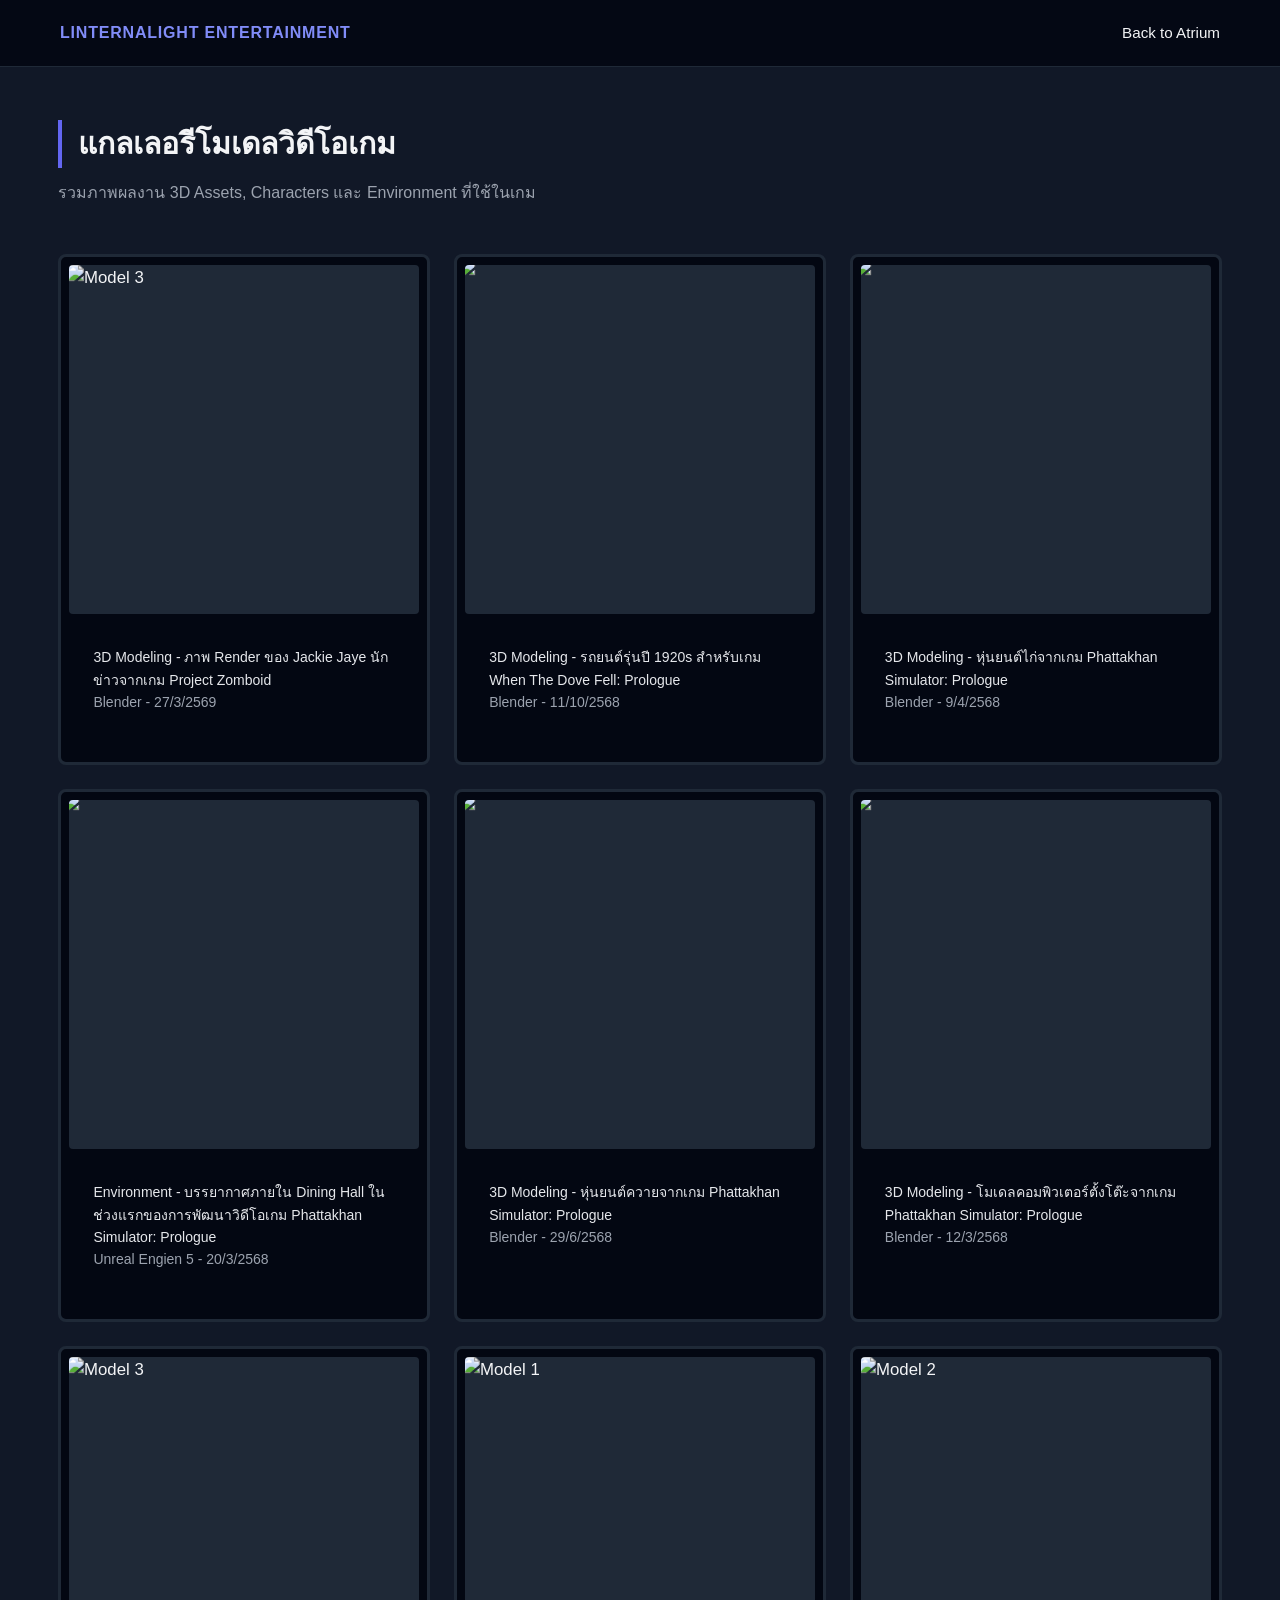
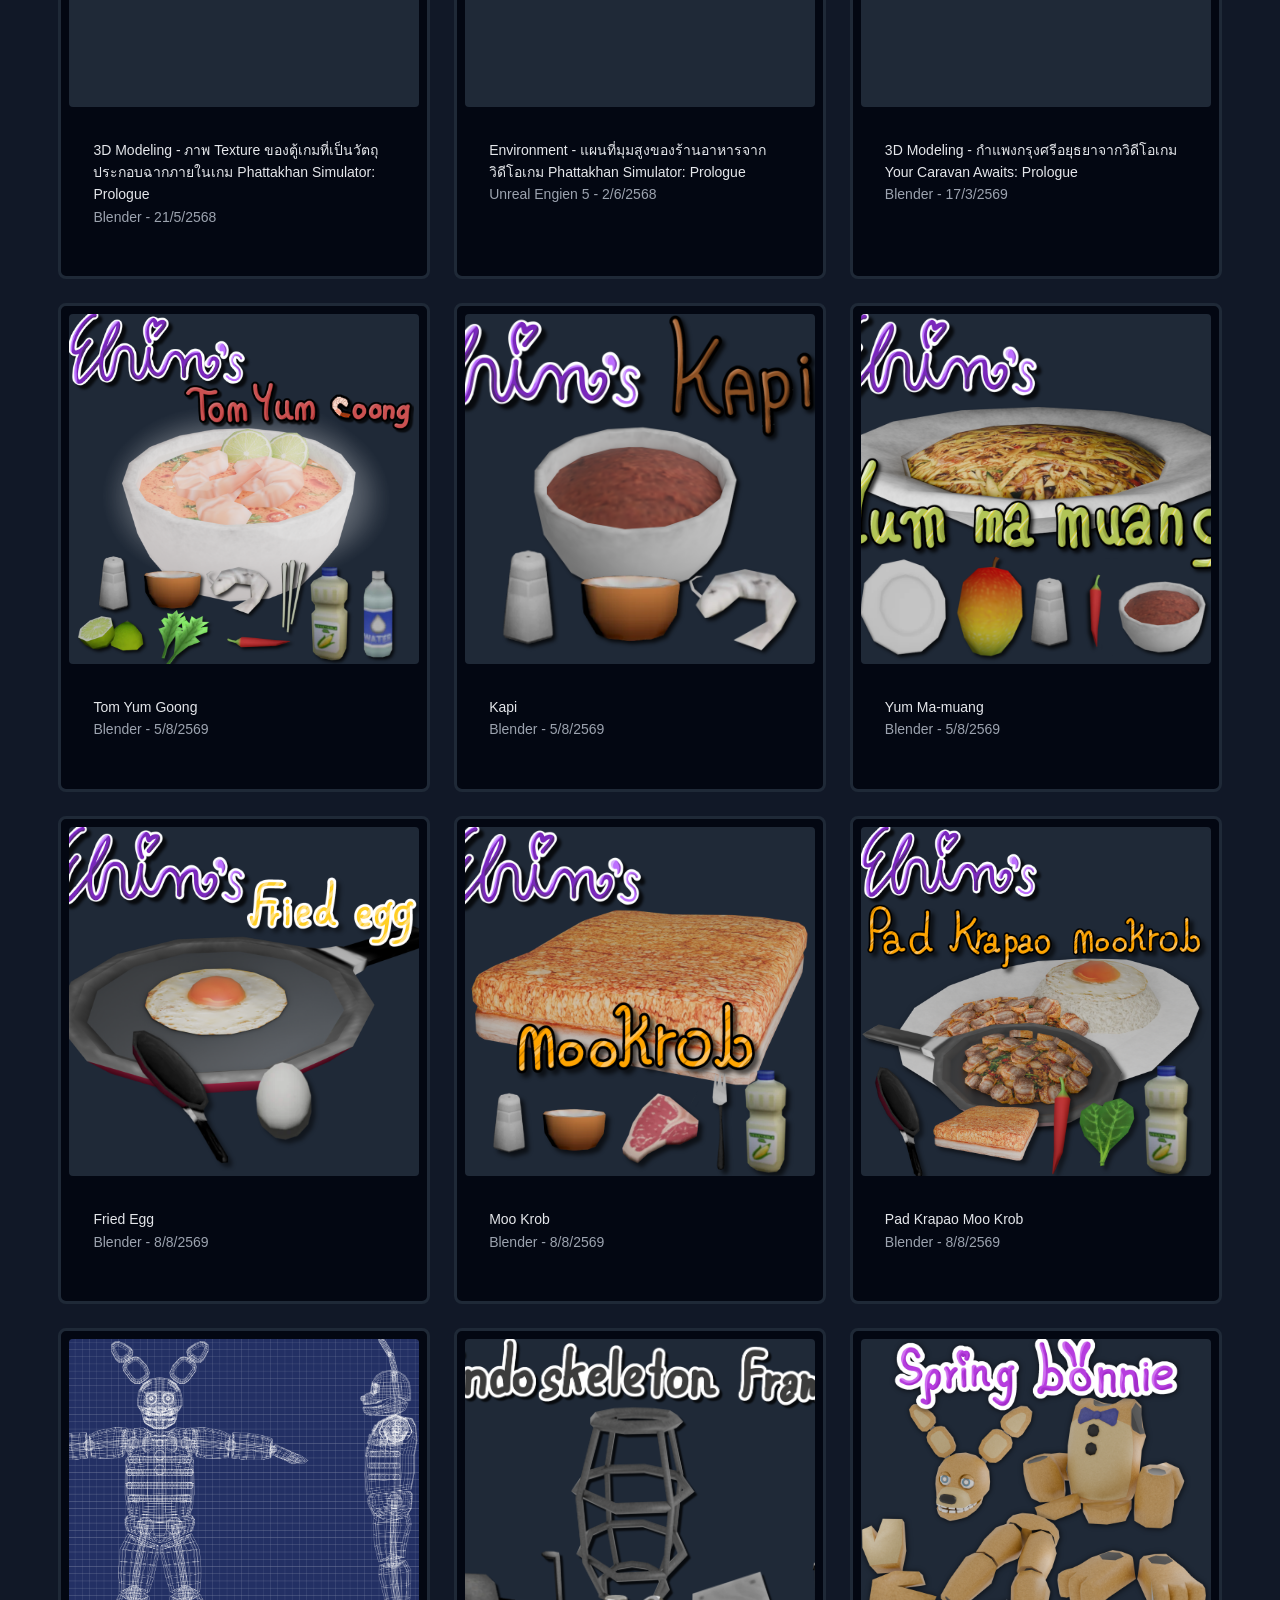
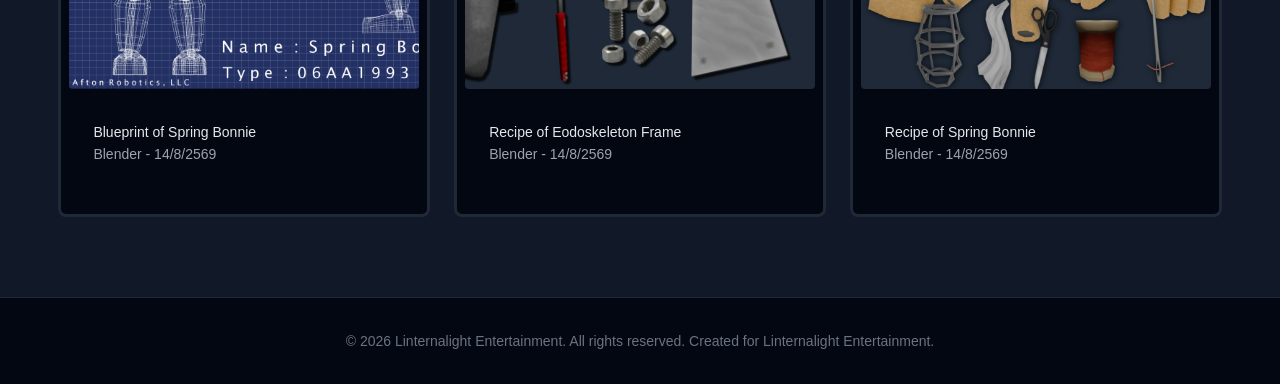
==== ArtGallery.html @ b8db121d "Update Blueprint image and fix details" ====
<!DOCTYPE html>
<html lang="th">
<head>
    <meta charset="UTF-8">
    <meta name="viewport" content="width=device-width, initial-scale=1.0">
    <title>Linternalight's Art Gallery</title>
    <link rel="stylesheet" href="./Style/Main.css">
    <link rel="icon" type="image/png" href="./GFX/L.png">
</head>
<body>
    
    <nav class="navbar">
        <div class="nav-container">
            <a href="./index.html" class="nav-logo">LINTERNALIGHT ENTERTAINMENT</a>
            <div class="nav-links">
                <a href="./index.html">Back to Atrium</a>
            </div>
        </div>
    </nav>

    <section id="gallery" class="MainA-section" style="margin-top: 40px;">
        <h2 class="section-title">แกลเลอรีโมเดลวิดีโอเกม</h2>
        <p class="section-subtitle">รวมภาพผลงาน 3D Assets, Characters และ Environment ที่ใช้ในเกม</p>
        
        <div class="gallery-grid">
            <div class="CardB-card">
                <div class="gallery-img-box">
                    <img src="GFX/ArtGallery_JackieJaye1.webp" alt="Model 3">
                </div>
                <div class="Card-info-text">
                    <h4>3D Modeling - ภาพ Render ของ Jackie Jaye นักข่าวจากเกม Project Zomboid</h4>
                    <p>Blender - 27/3/2569</p>
                </div>
            </div>

            <div class="CardB-card">
                <div class="gallery-img-box">
                    <img src="GFX/Review_Car1.webp">
                </div>
                <div class="Card-info-text">
                    <h4>3D Modeling - รถยนต์รุ่นปี 1920s สำหรับเกม When The Dove Fell: Prologue</h4>
                    <p>Blender - 11/10/2568</p>
                </div>
            </div>

            <div class="CardB-card">
                <div class="gallery-img-box">
                    <img src="GFX/Review_Chica1.webp">
                </div>
                <div class="Card-info-text">
                    <h4>3D Modeling - หุ่นยนต์ไก่จากเกม Phattakhan Simulator: Prologue</h4>
                    <p>Blender - 9/4/2568</p>
                </div>
            </div>

            <div class="CardB-card">
                <div class="gallery-img-box">
                    <img src="GFX/Review_PhattakhanSimulator1.webp">
                </div>
                <div class="Card-info-text">
                    <h4>Environment - บรรยากาศภายใน Dining Hall ในช่วงแรกของการพัฒนาวิดีโอเกม Phattakhan Simulator: Prologue</h4>
                    <p>Unreal Engien 5 - 20/3/2568</p>
                </div>
            </div>

            <div class="CardB-card">
                <div class="gallery-img-box">
                    <img src="GFX/ArtGallery_Buffalo1.webp">
                </div>
                <div class="Card-info-text">
                    <h4>3D Modeling - หุ่นยนต์ควายจากเกม Phattakhan Simulator: Prologue</h4>
                    <p>Blender - 29/6/2568</p>
                </div>
            </div>

            <div class="CardB-card">
                <div class="gallery-img-box">
                    <img src="GFX/ArtGallery_Computer1.webp">
                </div>
                <div class="Card-info-text">
                    <h4>3D Modeling - โมเดลคอมพิวเตอร์ตั้งโต๊ะจากเกม Phattakhan Simulator: Prologue</h4>
                    <p>Blender - 12/3/2568</p>
                </div>
            </div>

            <div class="CardB-card">
                <div class="gallery-img-box">
                    <img src="GFX/ArtGallery_ArcadeGame1.webp" alt="Model 3">
                </div>
                <div class="Card-info-text">
                    <h4>3D Modeling - ภาพ Texture ของตู้เกมที่เป็นวัตถุประกอบฉากภายในเกม Phattakhan Simulator: Prologue</h4>
                    <p>Blender - 21/5/2568</p>
                </div>
            </div>

            <div class="CardB-card">
                <div class="gallery-img-box">
                    <img src="GFX/ArtGallery_Map1.webp" alt="Model 1">
                </div>
                <div class="Card-info-text">
                    <h4>Environment - แผนที่มุมสูงของร้านอาหารจากวิดีโอเกม Phattakhan Simulator: Prologue</h4>
                    <p>Unreal Engien 5 - 2/6/2568</p>
                </div>
            </div>

            <div class="CardB-card">
                <div class="gallery-img-box">
                    <img src="GFX/ArtGallery_Wall1.webp" alt="Model 2">
                </div>
                <div class="Card-info-text">
                    <h4>3D Modeling - กำแพงกรุงศรีอยุธยาจากวิดีโอเกม Your Caravan Awaits: Prologue</h4>
                    <p>Blender - 17/3/2569</p>
                </div>
            </div>

            <div class="CardB-card">
                <div class="gallery-img-box">
                    <img src="GFX/Tom Yum Goong.png" alt="Model 3">
                </div>
                <div class="Card-info-text">
                    <h4>Tom Yum Goong</h4>
                    <p>Blender - 5/8/2569</p>
                </div>
            </div>

            <div class="CardB-card">
                <div class="gallery-img-box">
                    <img src="GFX/Kapi.png" alt="Model 3">
                </div>
                <div class="Card-info-text">
                    <h4>Kapi</h4>
                    <p>Blender - 5/8/2569</p>
                </div>
            </div>

            <div class="CardB-card">
                <div class="gallery-img-box">
                    <img src="GFX/YumMaMuang.png" alt="Model 3">
                </div>
                <div class="Card-info-text">
                    <h4>Yum Ma-muang</h4>
                    <p>Blender - 5/8/2569</p>
                </div>
            </div>

            <div class="CardB-card">
                <div class="gallery-img-box">
                    <img src="GFX/FriedEgg.png" alt="Model 3">
                </div>
                <div class="Card-info-text">
                    <h4>Fried Egg</h4>
                    <p>Blender - 8/8/2569</p>
                </div>
            </div>

            <div class="CardB-card">
                <div class="gallery-img-box">
                    <img src="GFX/MooKrob.png" alt="Model 3">
                </div>
                <div class="Card-info-text">
                    <h4>Moo Krob</h4>
                    <p>Blender - 8/8/2569</p>
                </div>
            </div>

            <div class="CardB-card">
                <div class="gallery-img-box">
                    <img src="GFX/PadKrapaoMooKrob.png" alt="Model 3">
                </div>
                <div class="Card-info-text">
                    <h4>Pad Krapao Moo Krob</h4>
                    <p>Blender - 8/8/2569</p>
                </div>
            </div>

            <div class="CardB-card">
                <div class="gallery-img-box">
                    <img src="GFX/Blueprint_1.png" alt="Model 3">
                </div>
                <div class="Card-info-text">
                    <h4>Blueprint of Spring Bonnie</h4>
                    <p>Blender - 14/8/2569</p>
                </div>
            </div>

            <div class="CardB-card">
                <div class="gallery-img-box">
                    <img src="GFX/Recipe_Eodoskeleton_Frame.png" alt="Model 3">
                </div>
                <div class="Card-info-text">
                    <h4>Recipe of Eodoskeleton Frame</h4>
                    <p>Blender - 14/8/2569</p>
                </div>
            </div>

            <div class="CardB-card">
                <div class="gallery-img-box">
                    <img src="GFX/Recipe_Spring_Bonnie_A.png" alt="Model 3">
                </div>
                <div class="Card-info-text">
                    <h4>Recipe of Spring Bonnie</h4>
                    <p>Blender - 14/8/2569</p>
                </div>
            </div>

        </div>
    </section>

    <footer class="footer">
        <p>&copy; 2026 Linternalight Entertainment. All rights reserved. Created for Linternalight Entertainment.</p>
    </footer>

</body>
</html>
---- Style/Main.css ----
@import "./Base.css";

@import "./AboutSection.css";
@import "./Footer.css";
@import "./Grid.css";
@import "./NavBar.css";
@import "./SlideBar.css";

@import "./Section/General.css";
@import "./Section/1_Game.css";
@import "./Section/2_Gallery.css";
@import "./Section/3_DevLog.css";
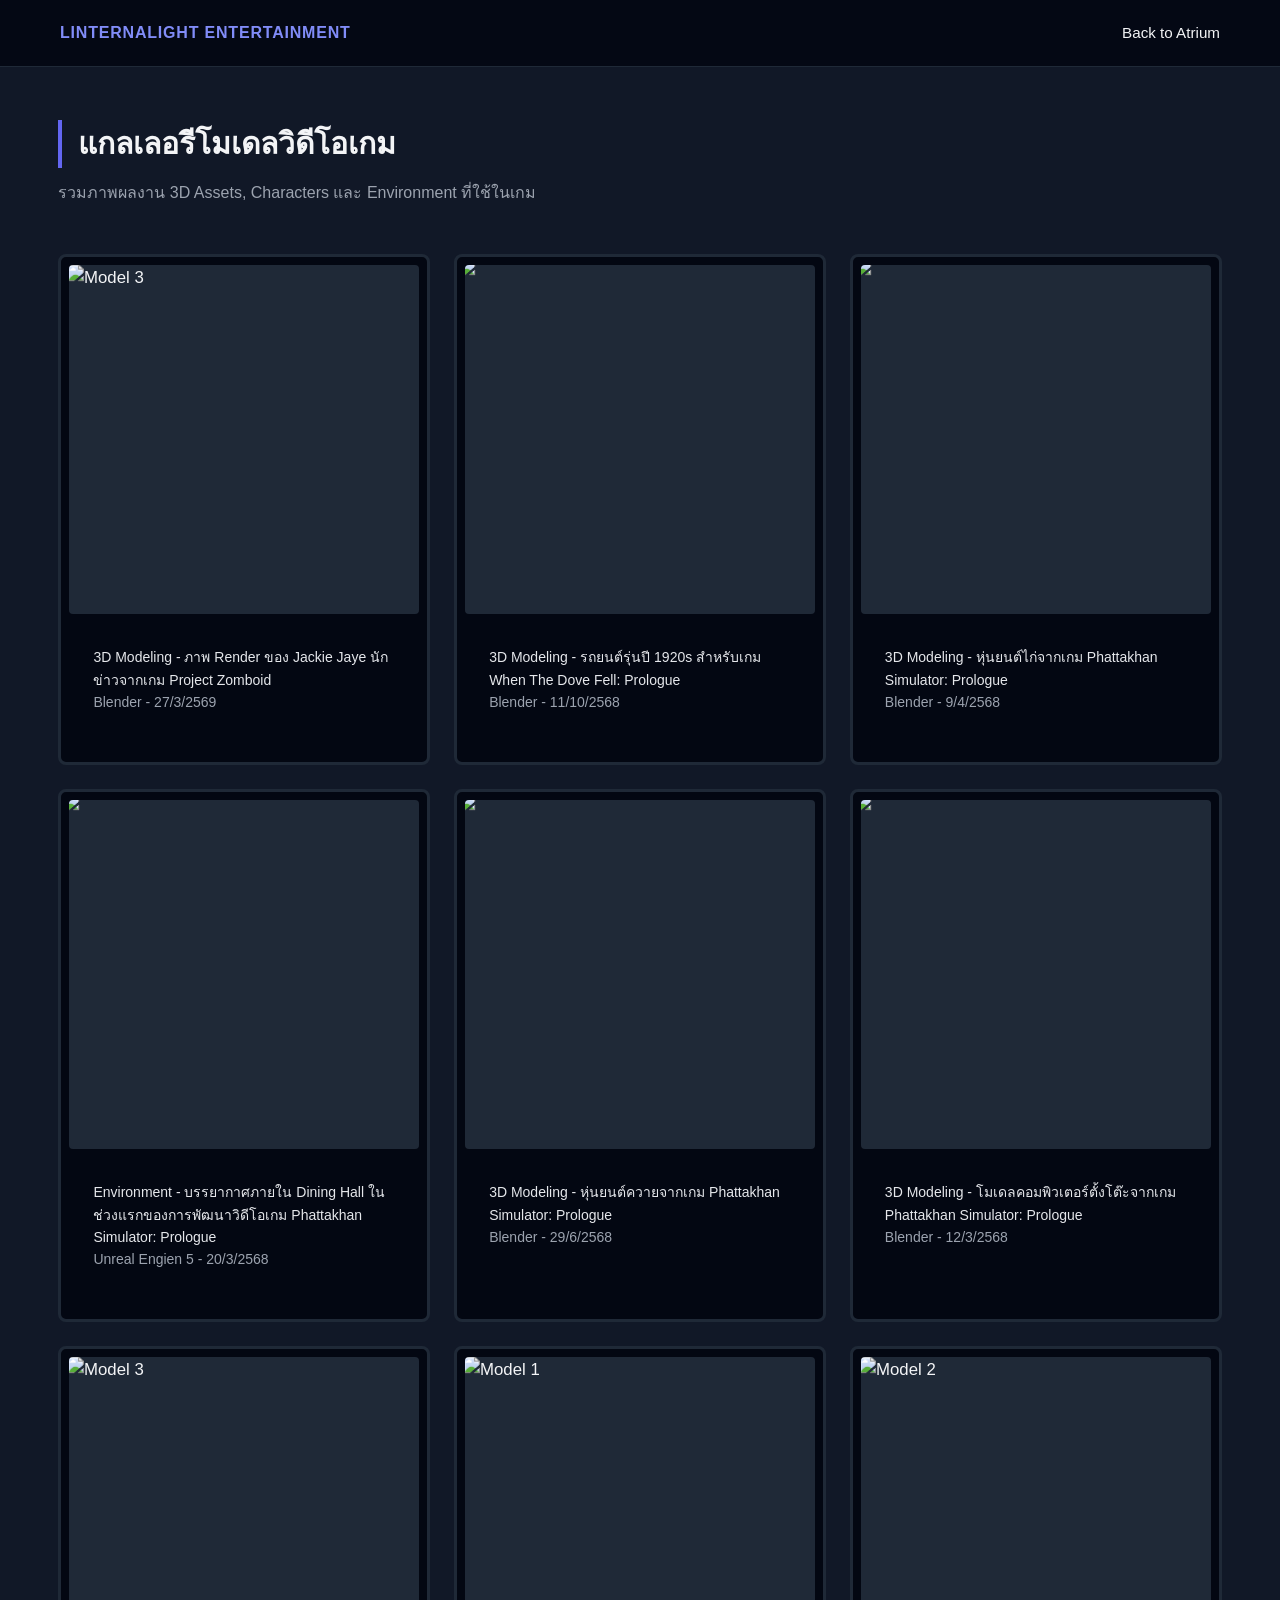
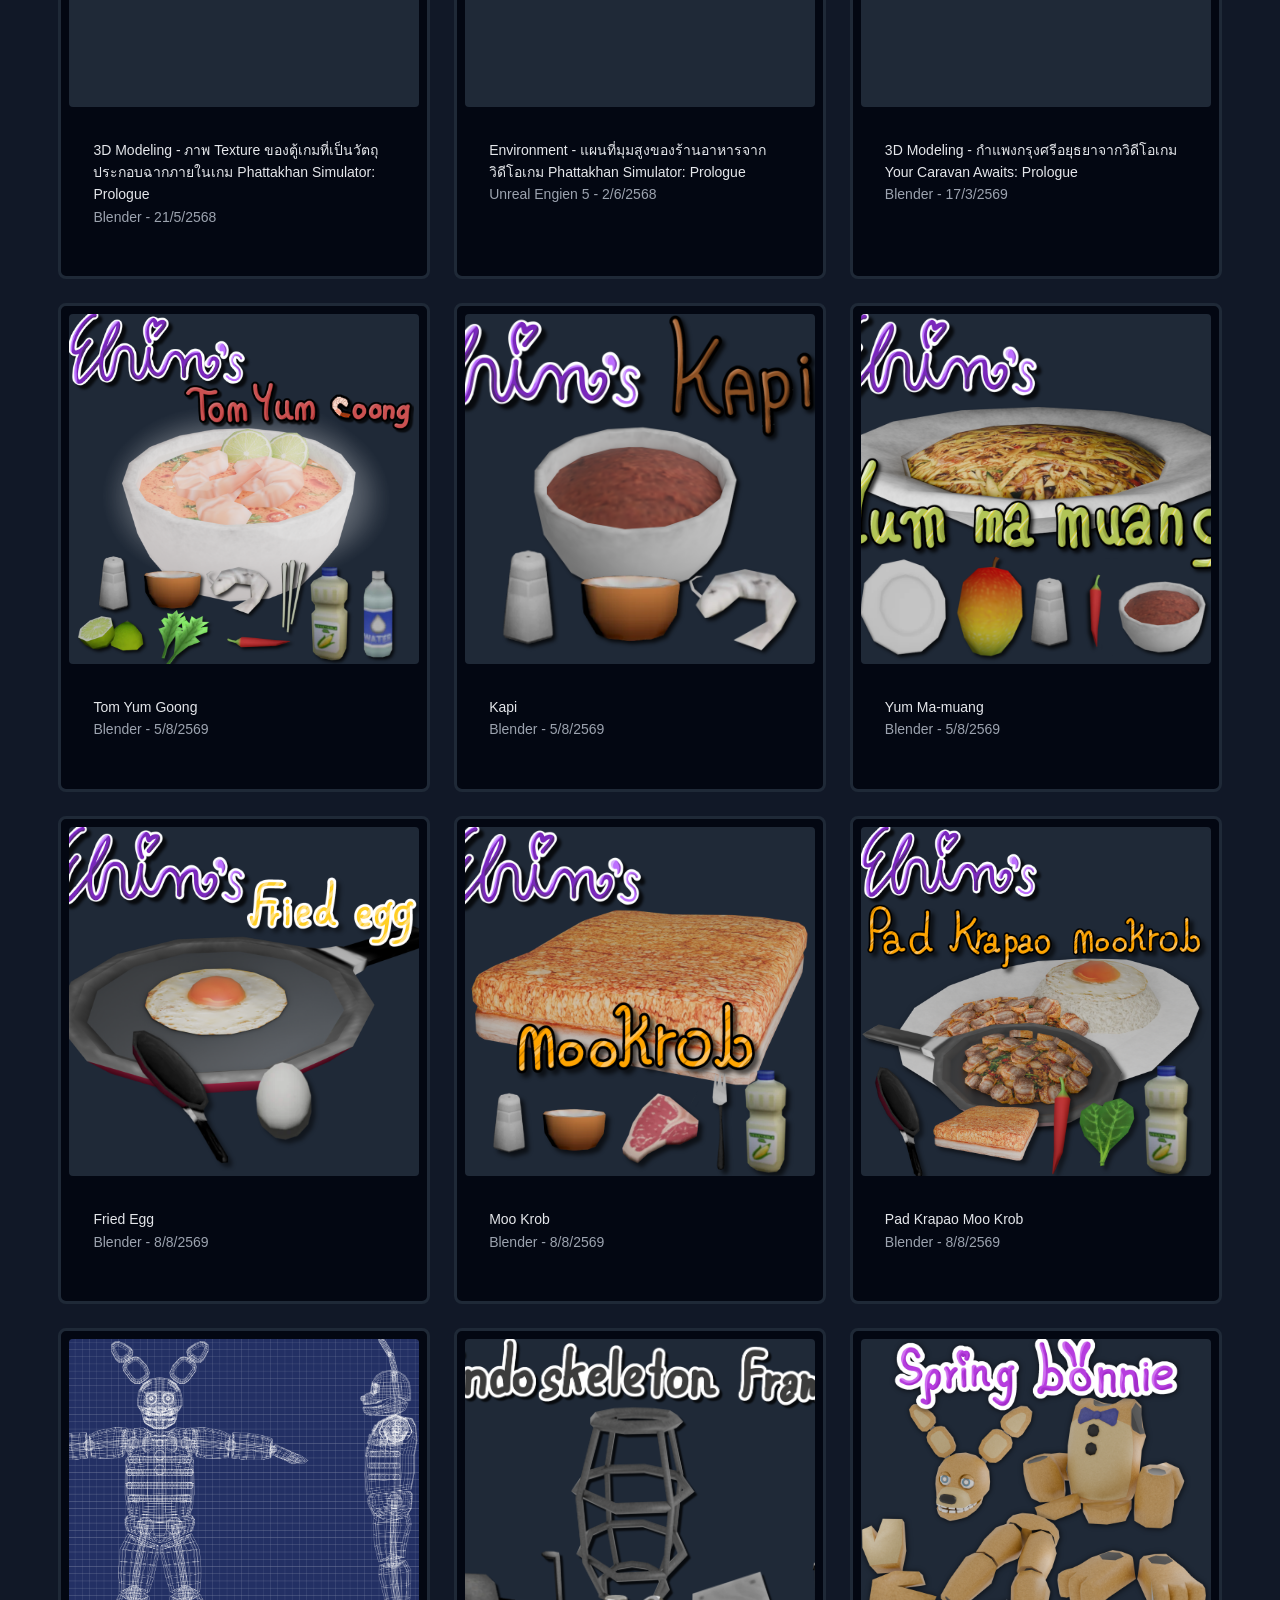
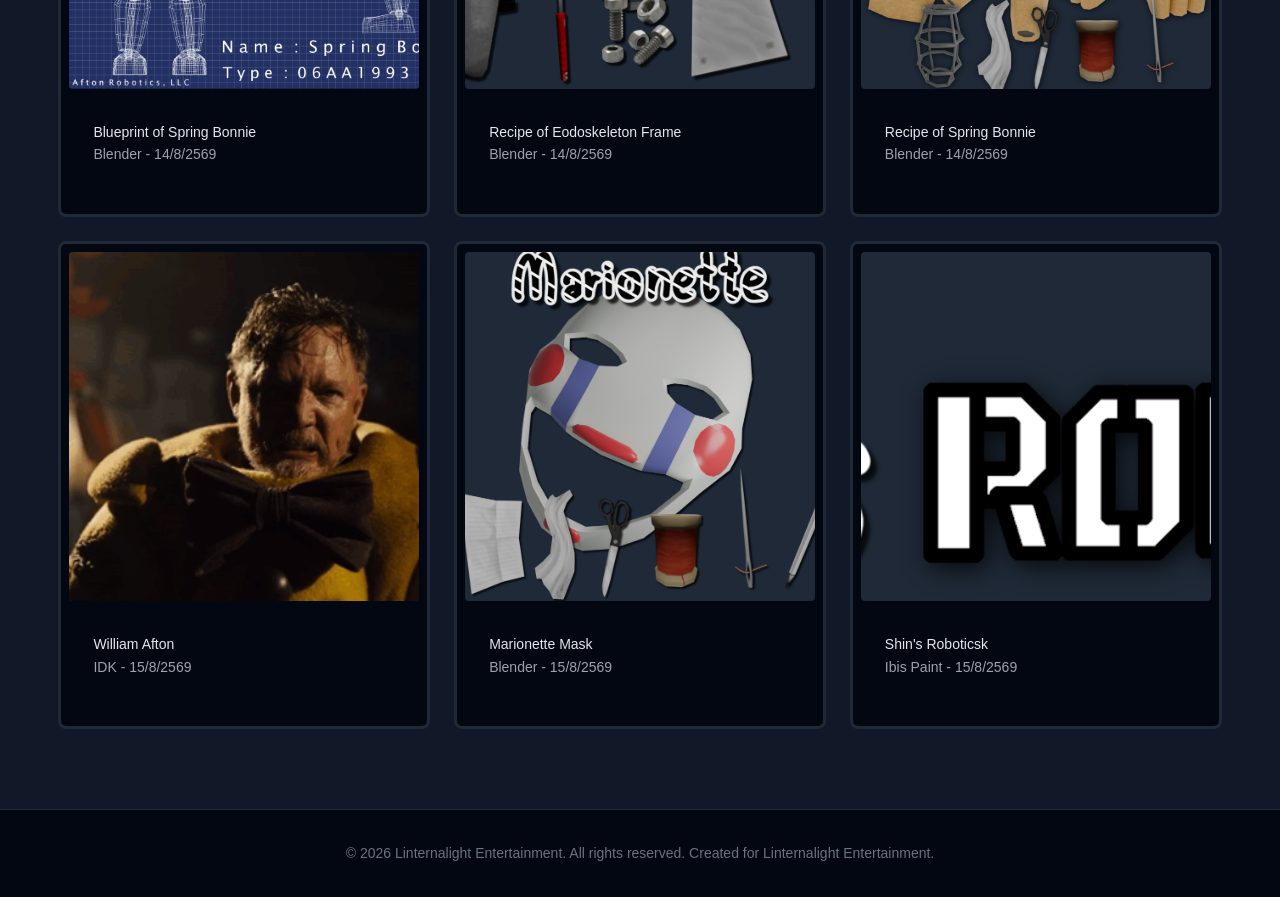
==== commit cc049b03: "Update" ====
--- a/ArtGallery.html
+++ b/ArtGallery.html
@@ -203,6 +203,36 @@
                 </div>
             </div>
 
+            <div class="CardB-card">
+                <div class="gallery-img-box">
+                    <img src="GFX/William_Afton.gif" alt="Model 3">
+                </div>
+                <div class="Card-info-text">
+                    <h4>William Afton</h4>
+                    <p>IDK - 15/8/2569</p>
+                </div>
+            </div>
+
+            <div class="CardB-card">
+                <div class="gallery-img-box">
+                    <img src="GFX/Recipe_MarionetteMask.png" alt="Model 3">
+                </div>
+                <div class="Card-info-text">
+                    <h4>Marionette Mask</h4>
+                    <p>Blender - 15/8/2569</p>
+                </div>
+            </div>
+
+            <div class="CardB-card">
+                <div class="gallery-img-box">
+                    <img src="GFX/Name_Bar.png" alt="Model 3">
+                </div>
+                <div class="Card-info-text">
+                    <h4>Shin's Roboticsk</h4>
+                    <p>Ibis Paint - 15/8/2569</p>
+                </div>
+            </div>
+
         </div>
     </section>
 
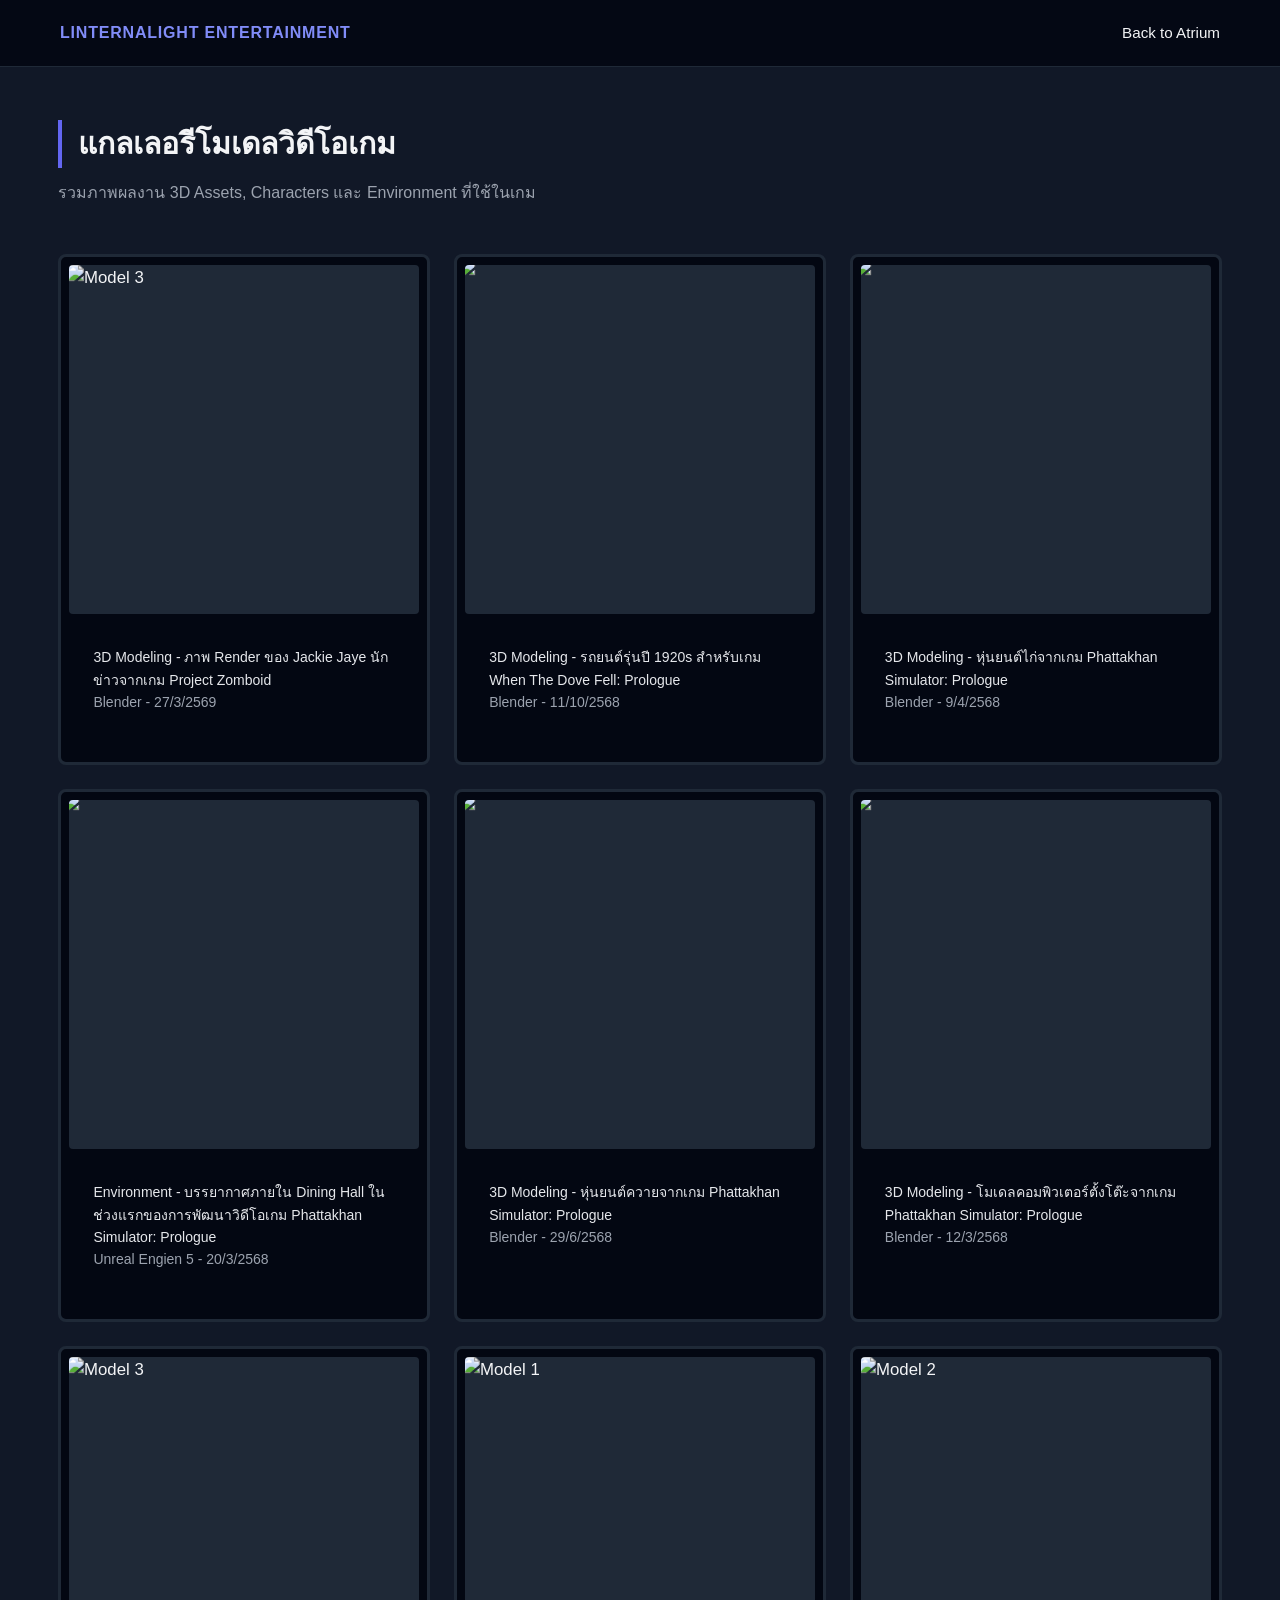
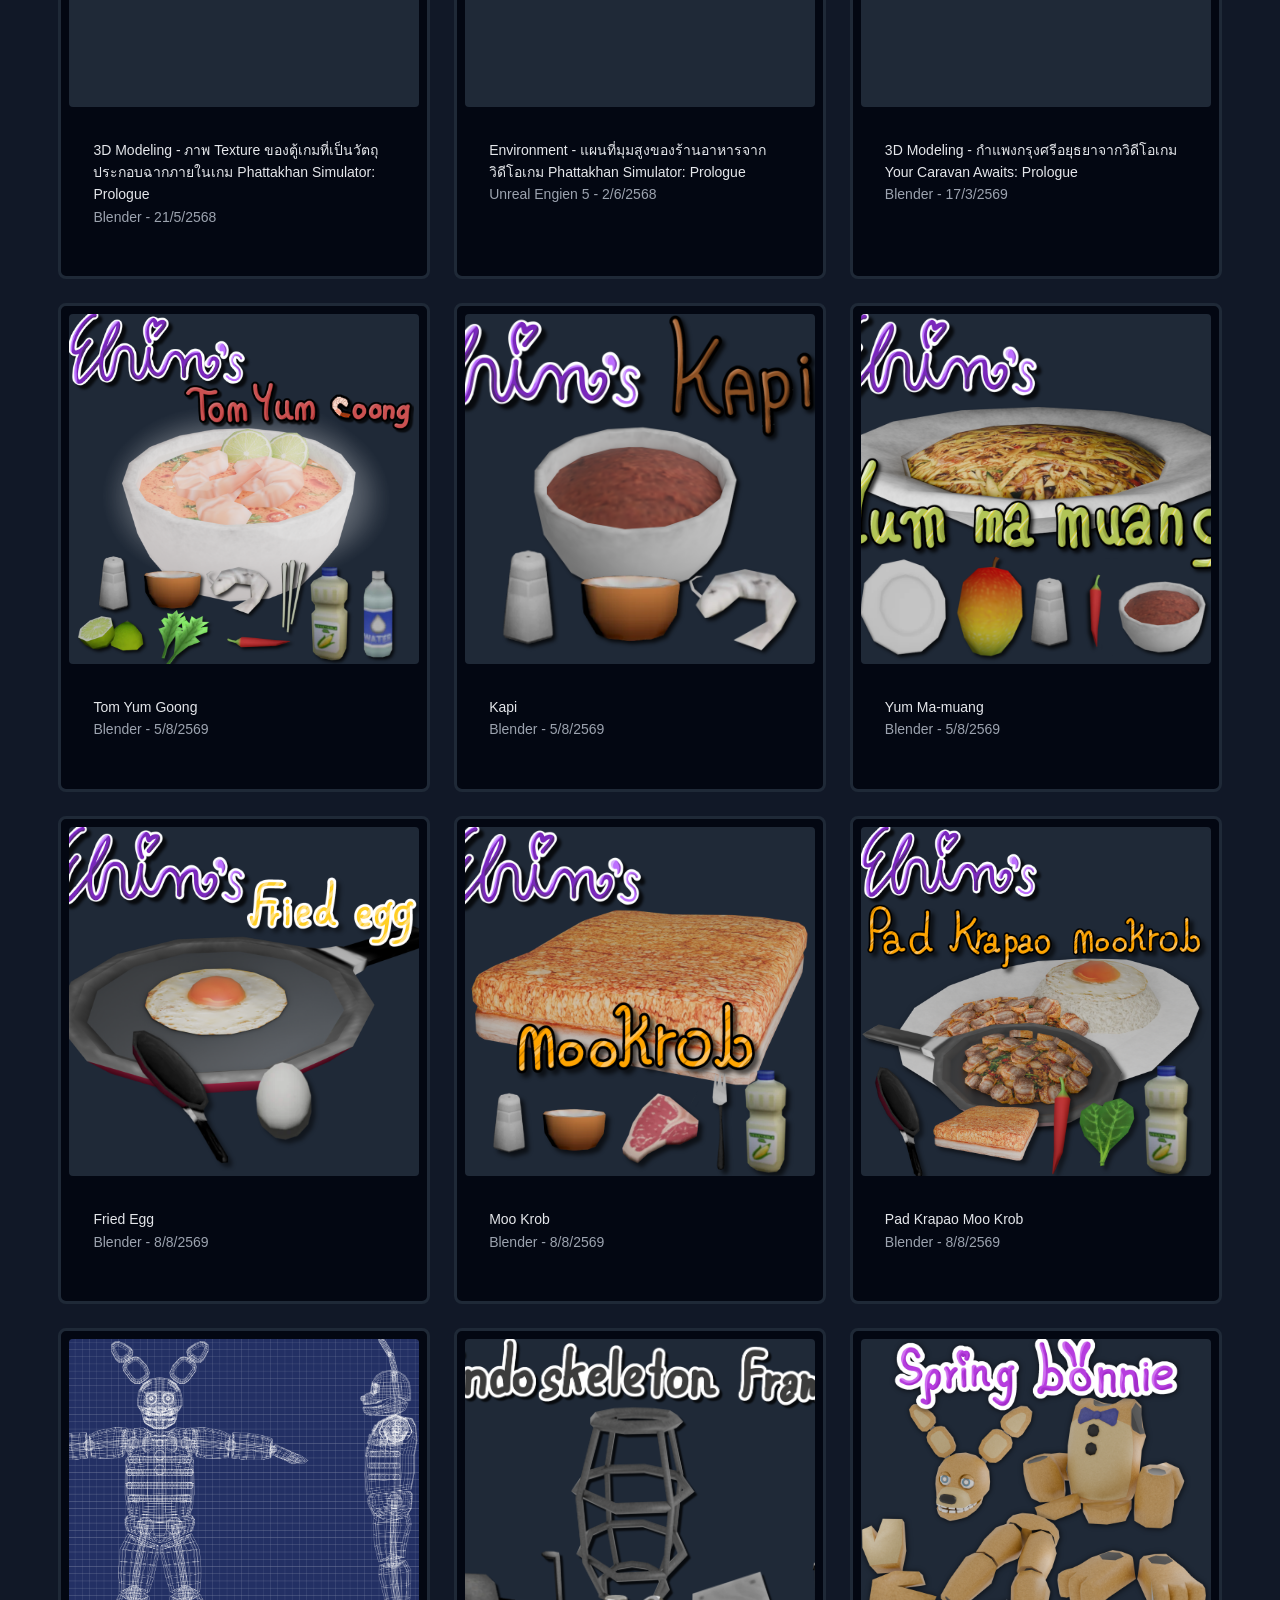
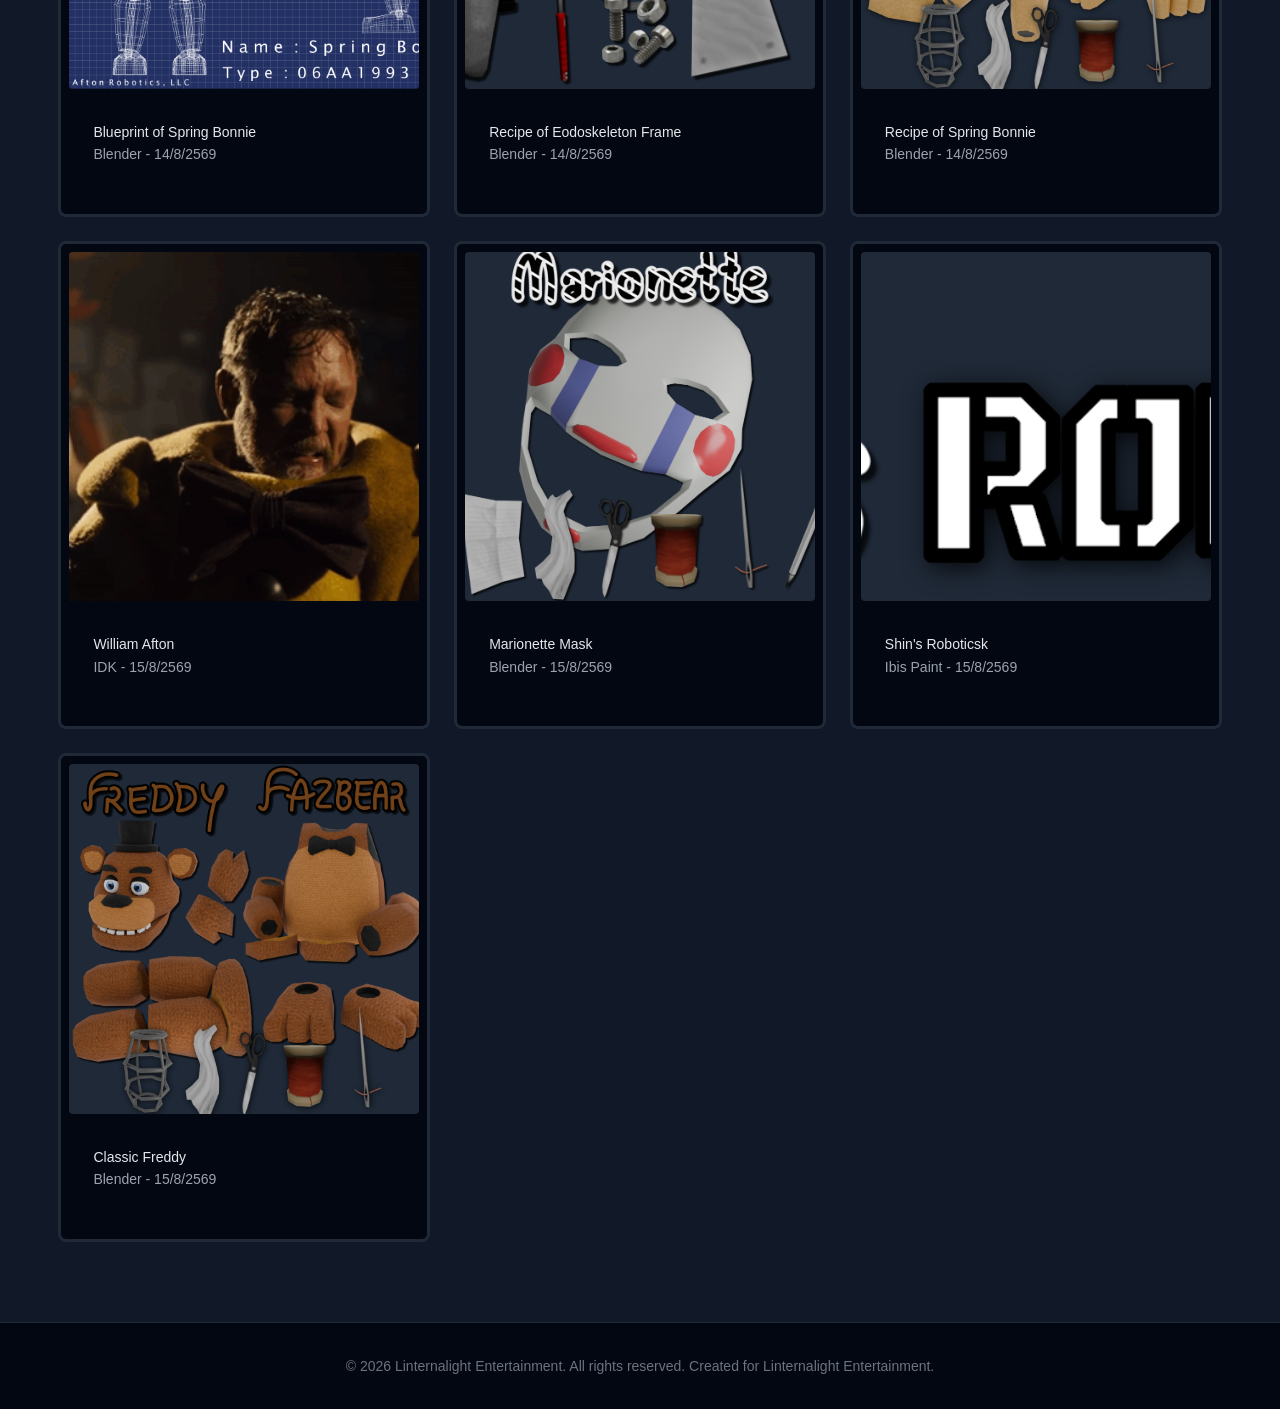
==== commit e0ca84aa: "Update" ====
--- a/ArtGallery.html
+++ b/ArtGallery.html
@@ -233,6 +233,16 @@
                 </div>
             </div>
 
+            <div class="CardB-card">
+                <div class="gallery-img-box">
+                    <img src="GFX/Recipe_Classic_Freddy.png" alt="Model 3">
+                </div>
+                <div class="Card-info-text">
+                    <h4>Classic Freddy</h4>
+                    <p>Blender - 15/8/2569</p>
+                </div>
+            </div>
+
         </div>
     </section>
 
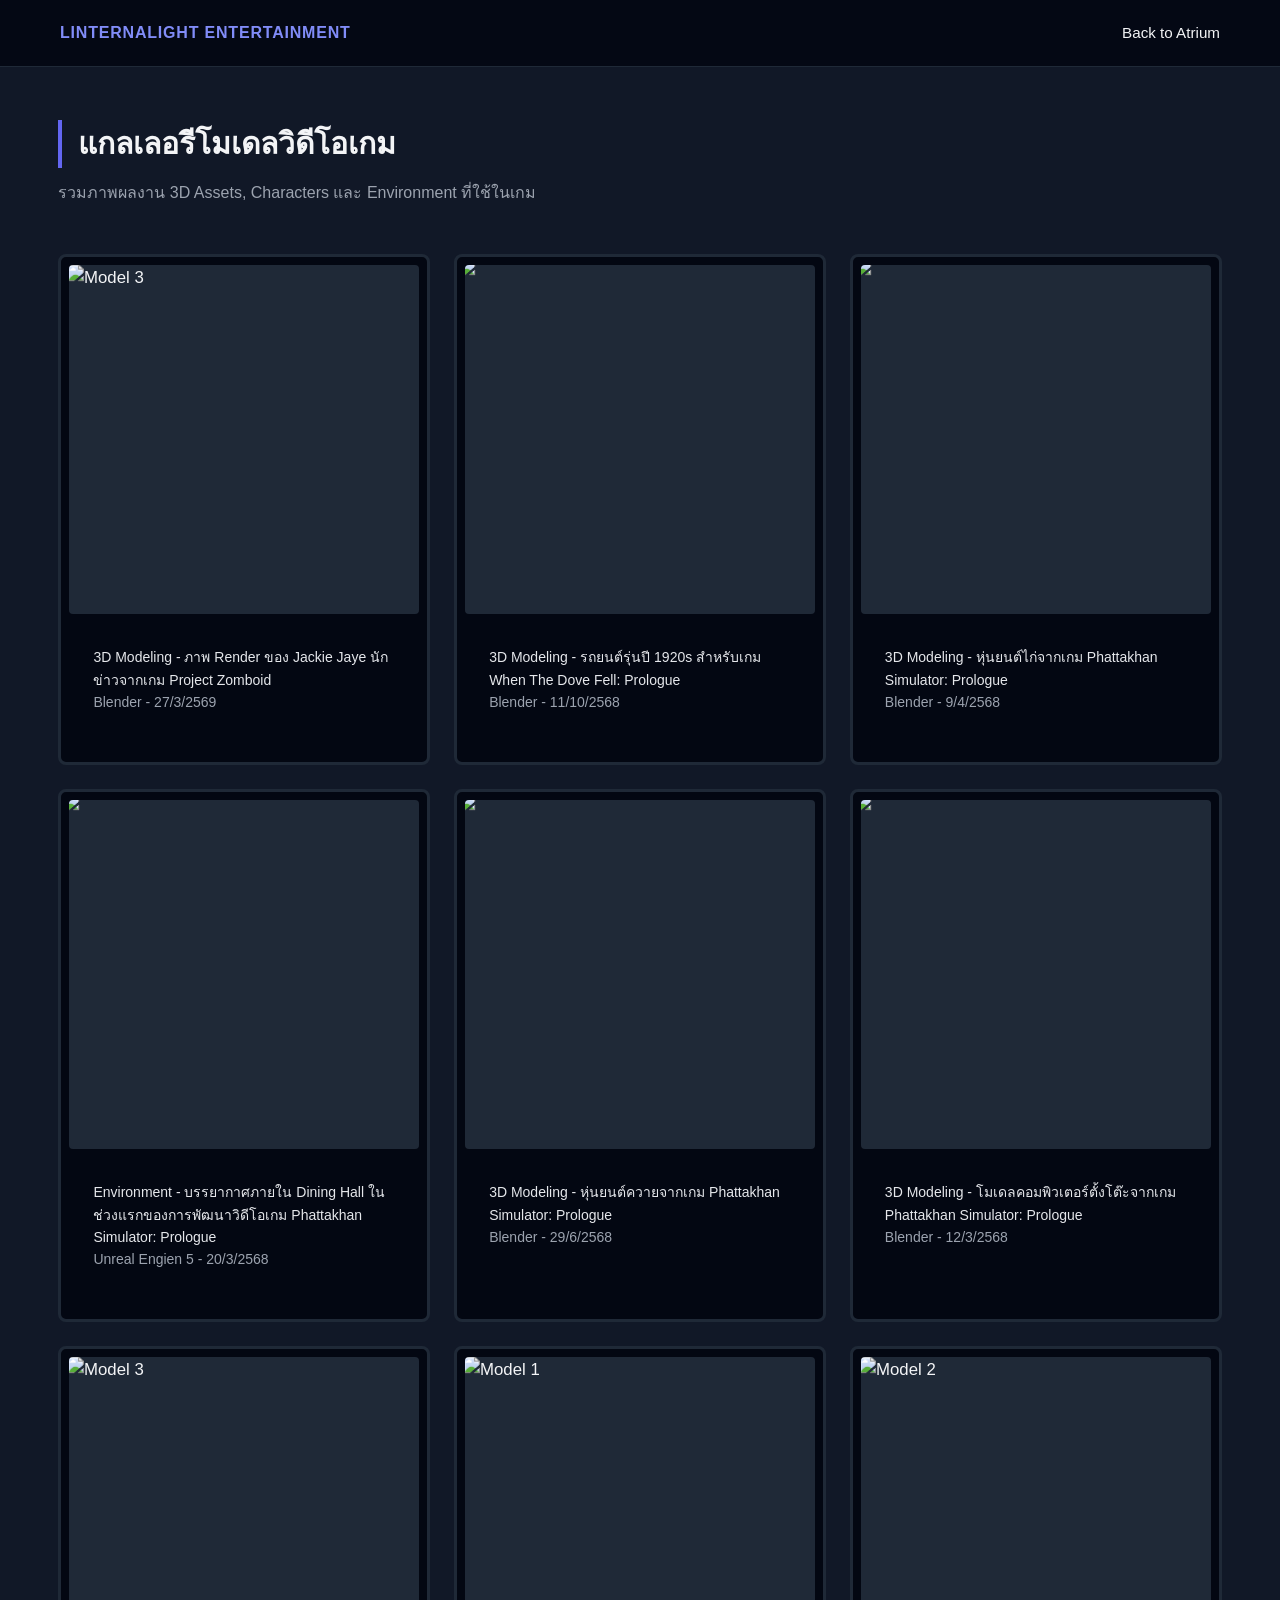
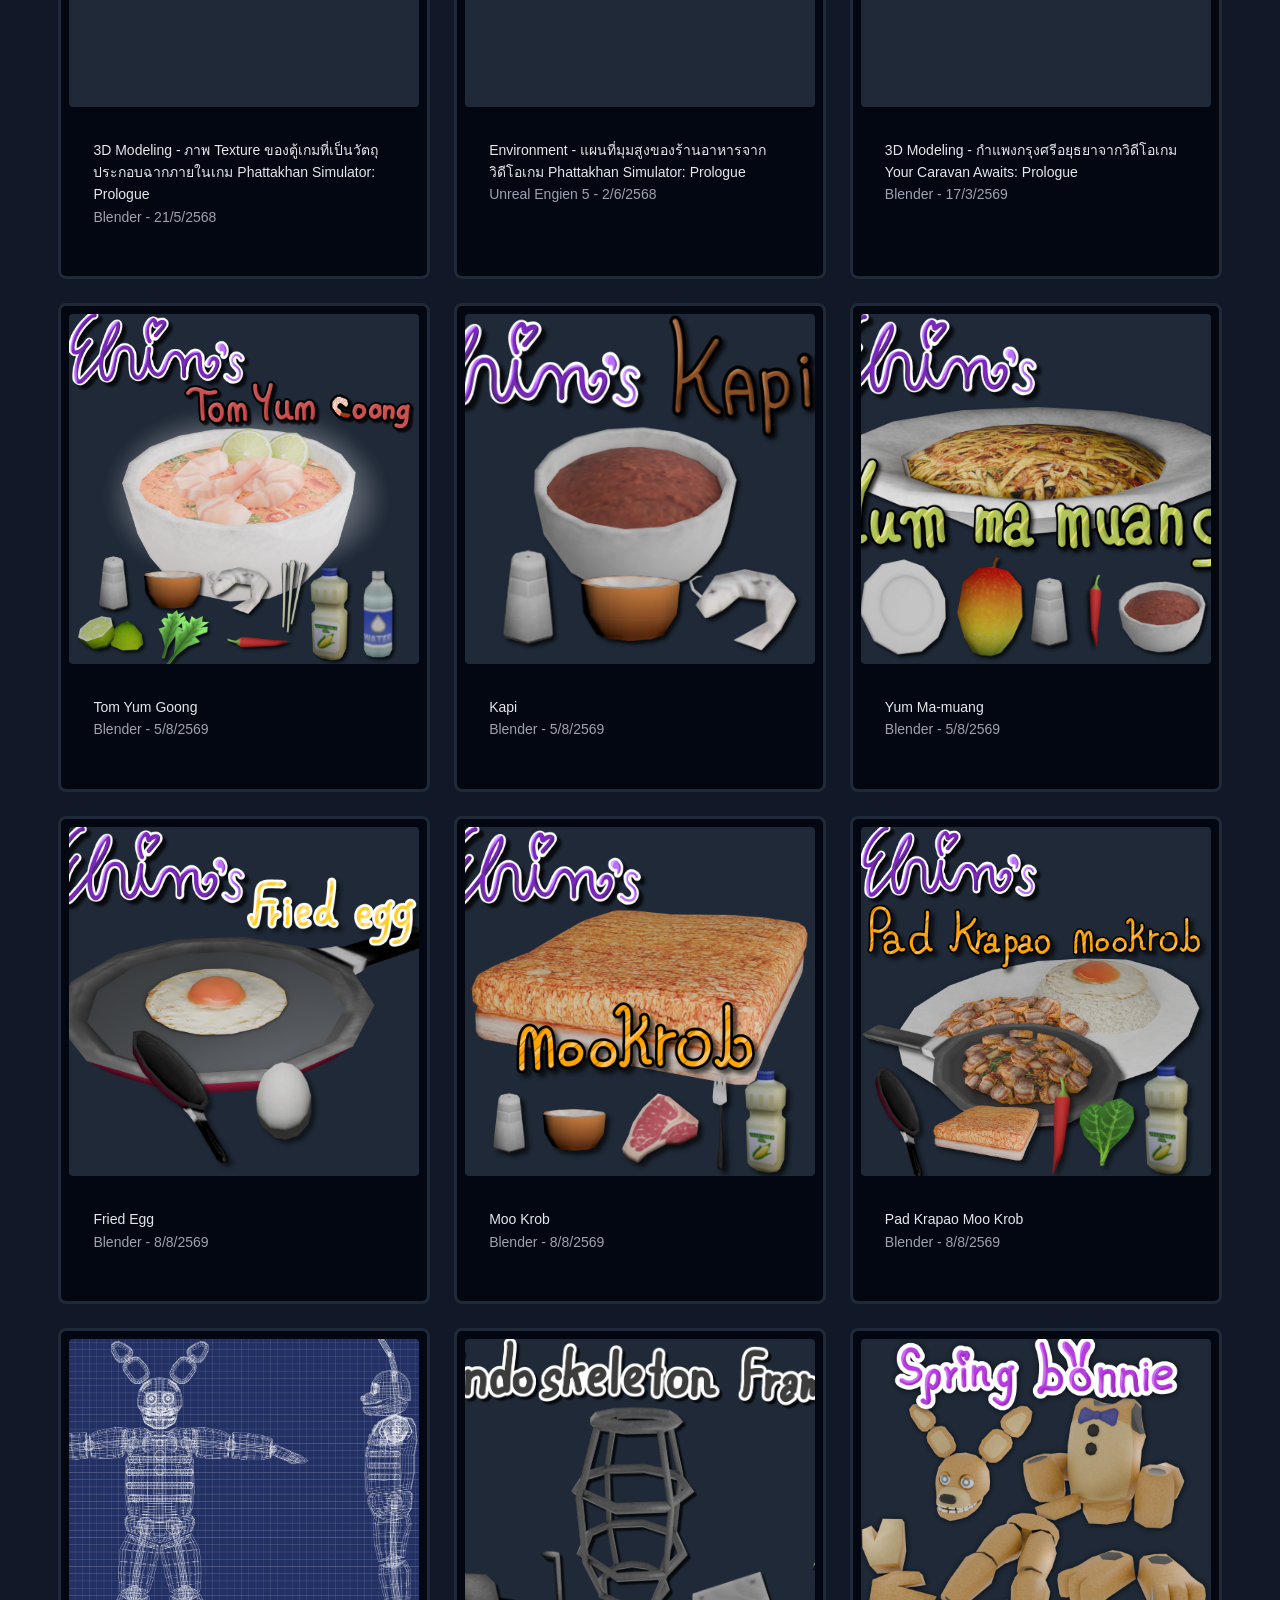
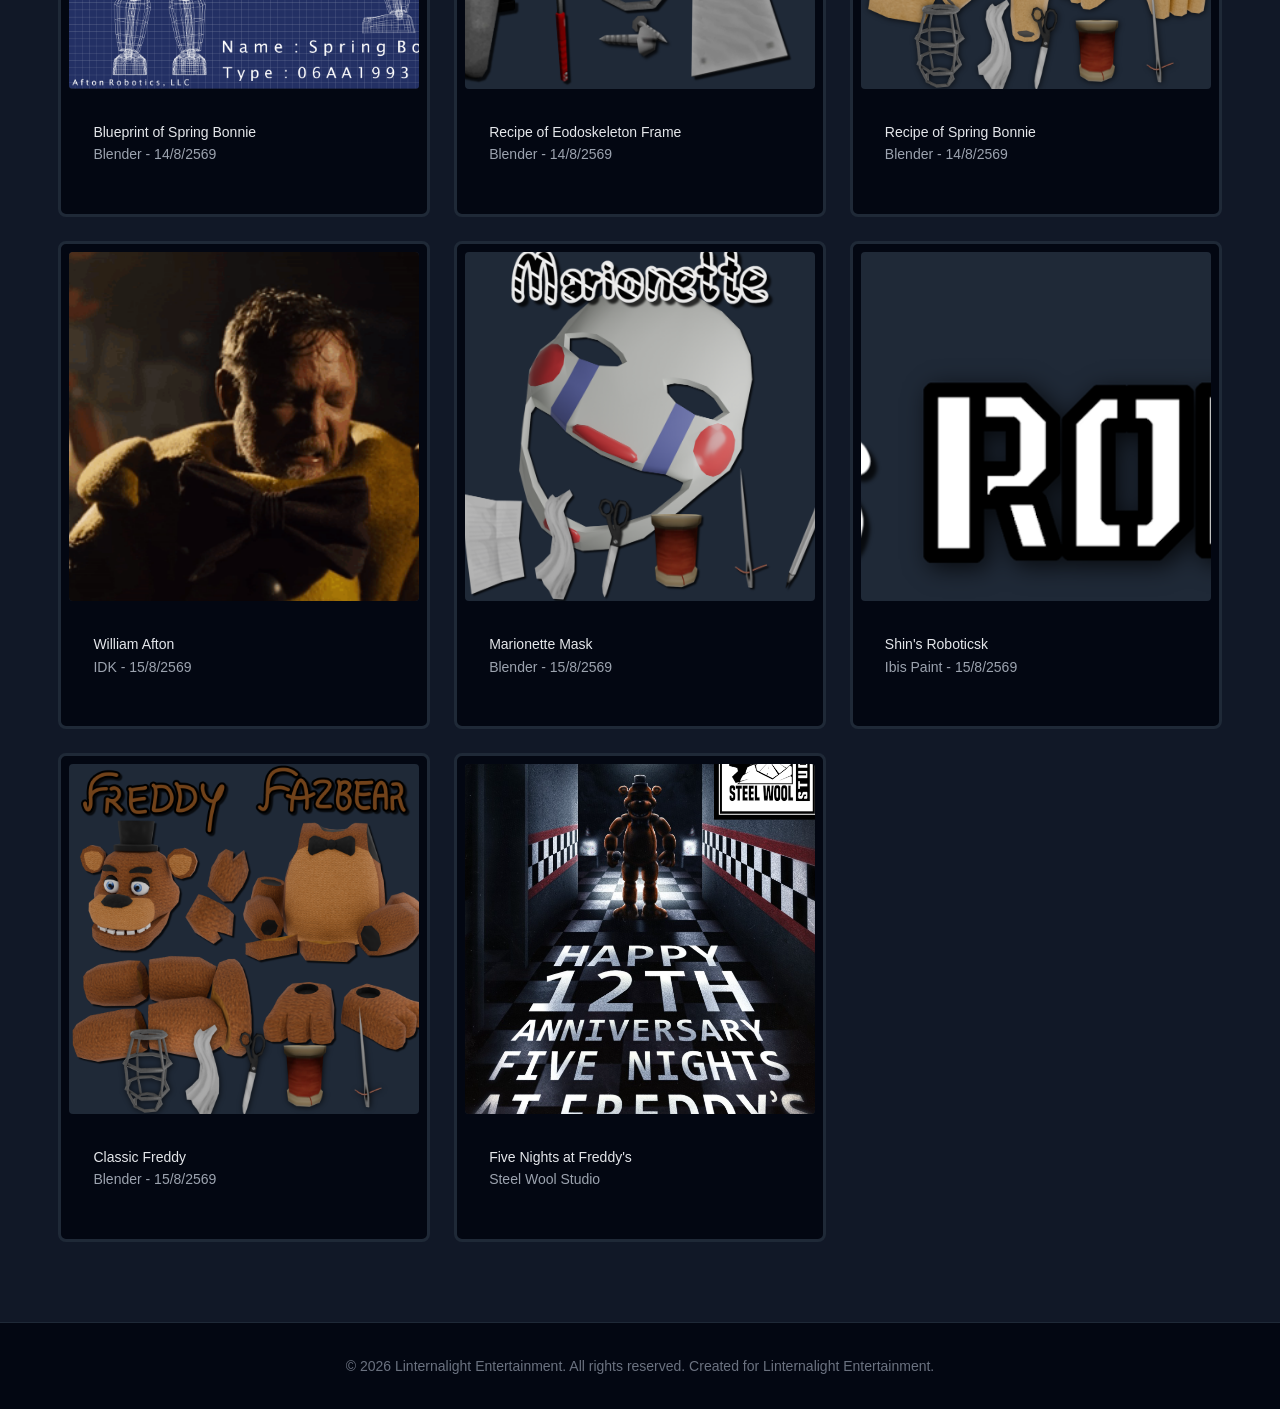
==== commit c9cd8aa0: "Update" ====
--- a/ArtGallery.html
+++ b/ArtGallery.html
@@ -243,6 +243,16 @@
                 </div>
             </div>
 
+            <div class="CardB-card">
+                <div class="gallery-img-box">
+                    <img src="GFX/FNAF12Years.png" alt="Model 3">
+                </div>
+                <div class="Card-info-text">
+                    <h4>Five Nights at Freddy's</h4>
+                    <p>Steel Wool Studio</p>
+                </div>
+            </div>
+
         </div>
     </section>
 
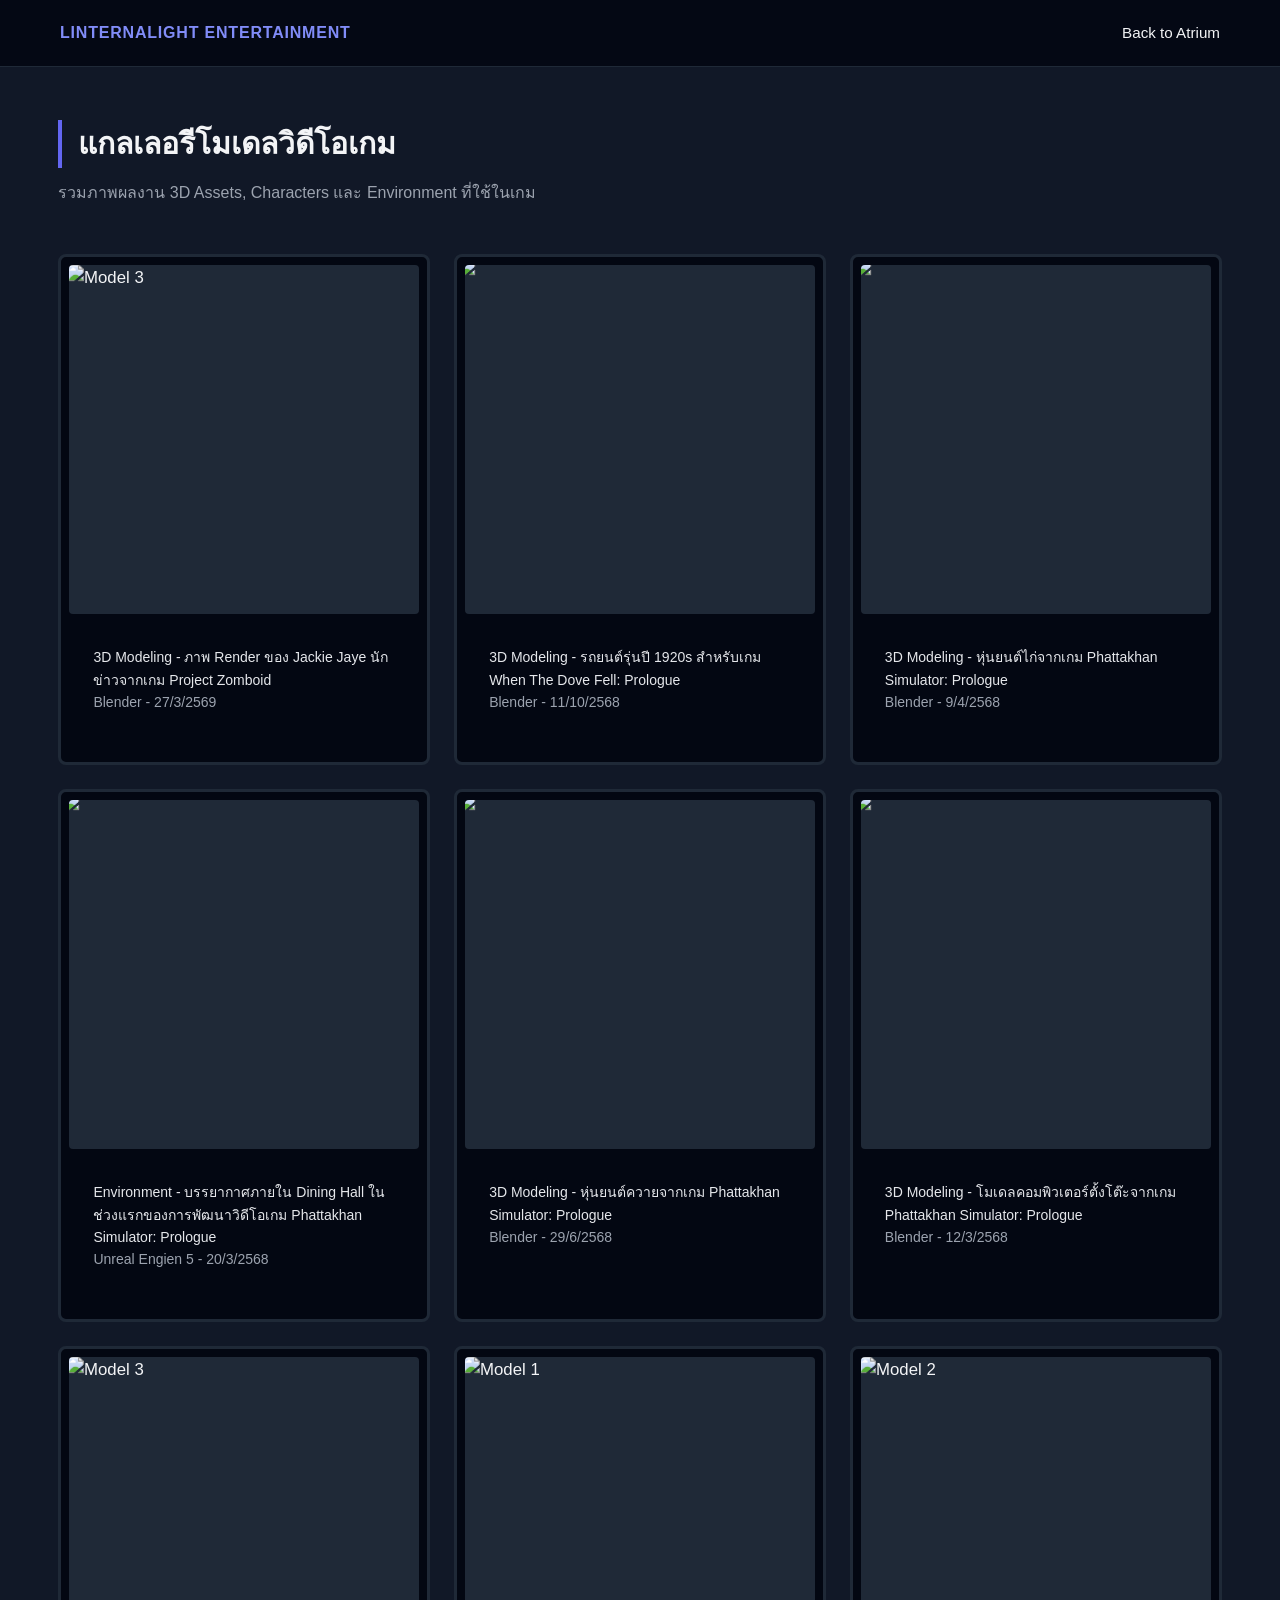
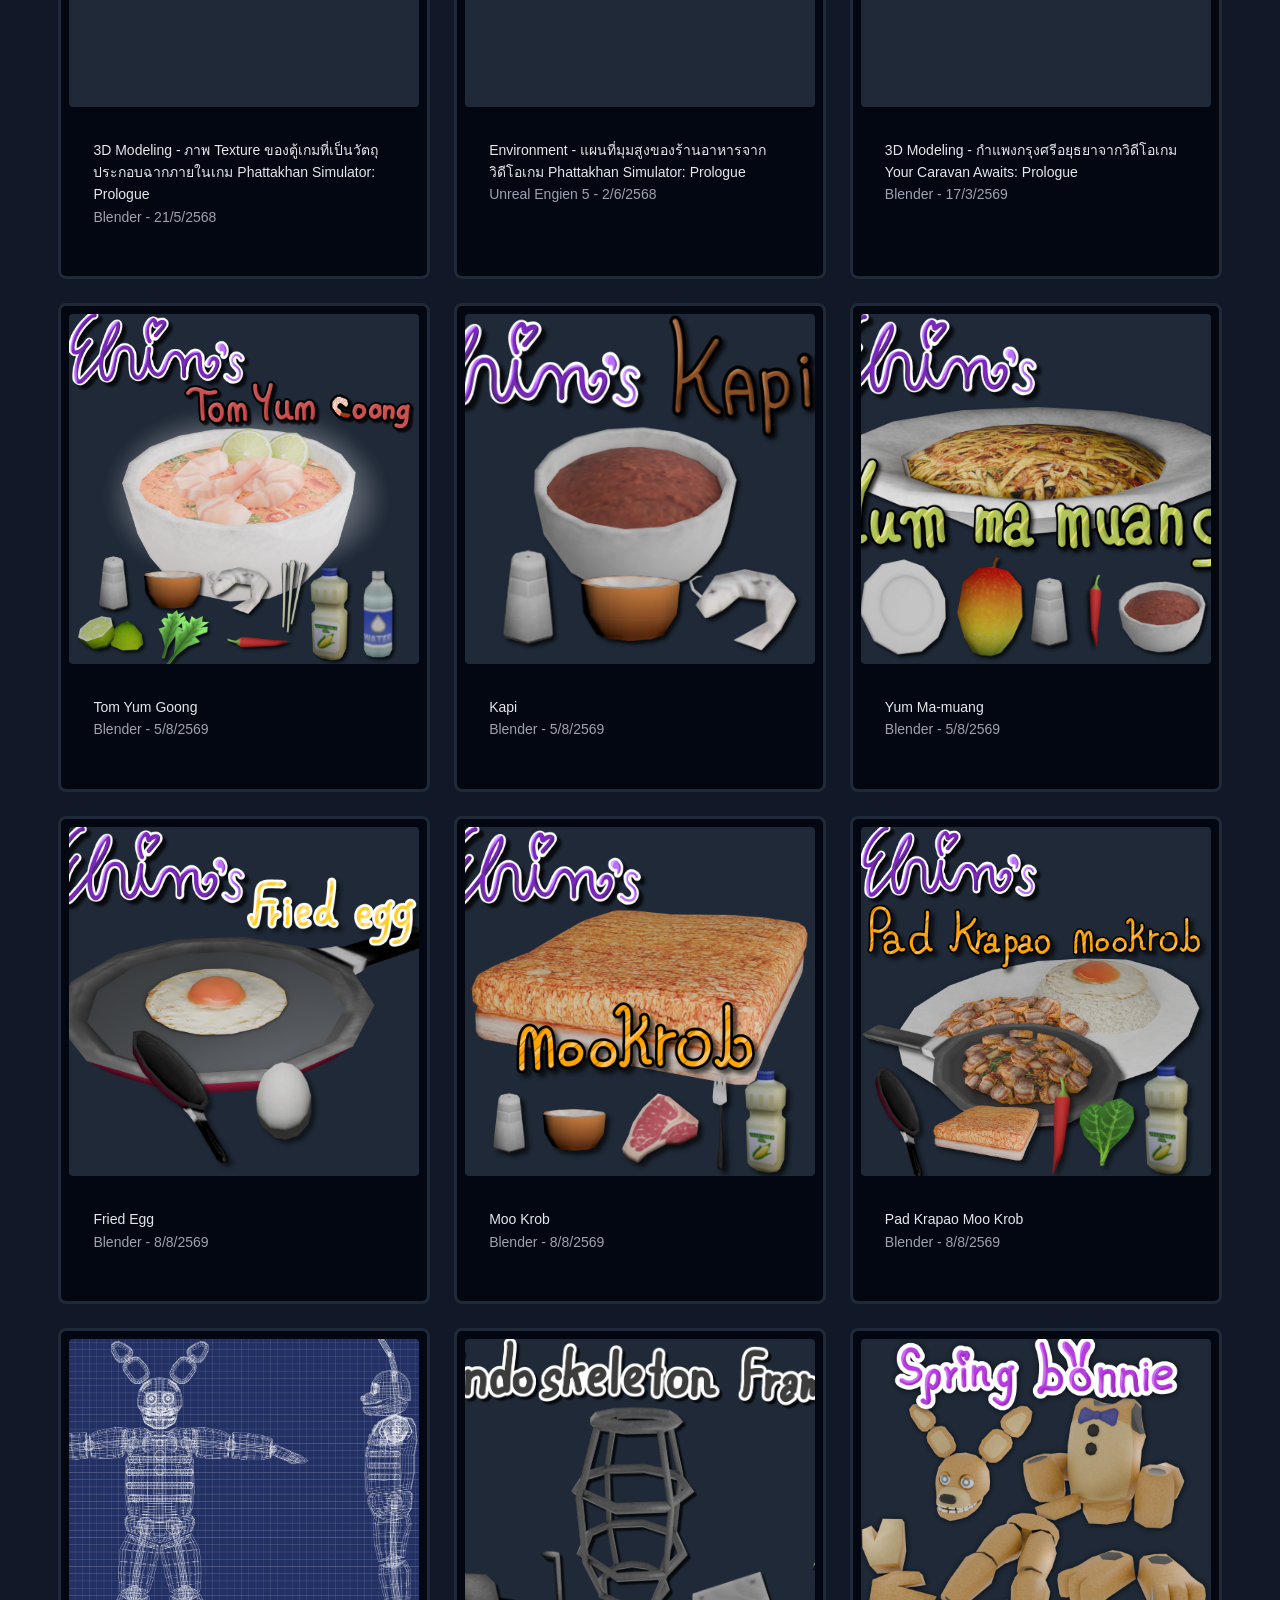
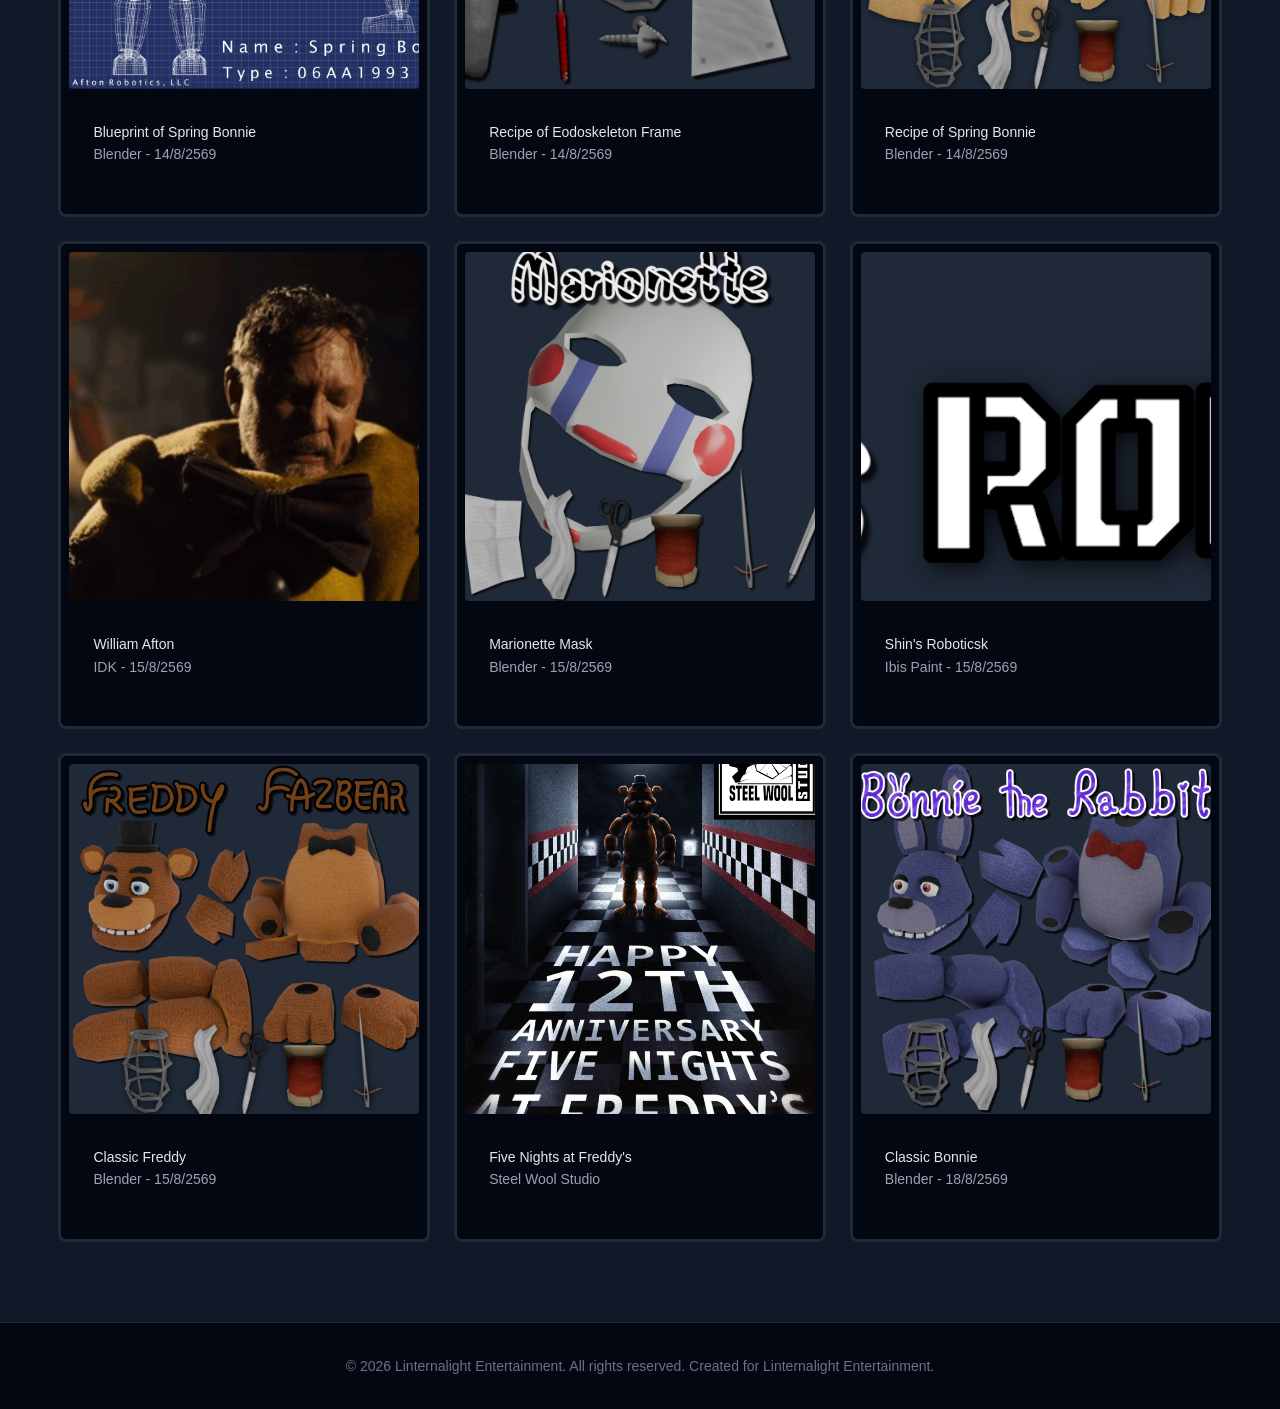
==== commit bec3b64f: "Update" ====
--- a/ArtGallery.html
+++ b/ArtGallery.html
@@ -253,6 +253,16 @@
                 </div>
             </div>
 
+            <div class="CardB-card">
+                <div class="gallery-img-box">
+                    <img src="GFX/Recipe_Classic_Bonnie.png" alt="Model 3">
+                </div>
+                <div class="Card-info-text">
+                    <h4>Classic Bonnie</h4>
+                    <p>Blender - 18/8/2569</p>
+                </div>
+            </div>
+
         </div>
     </section>
 
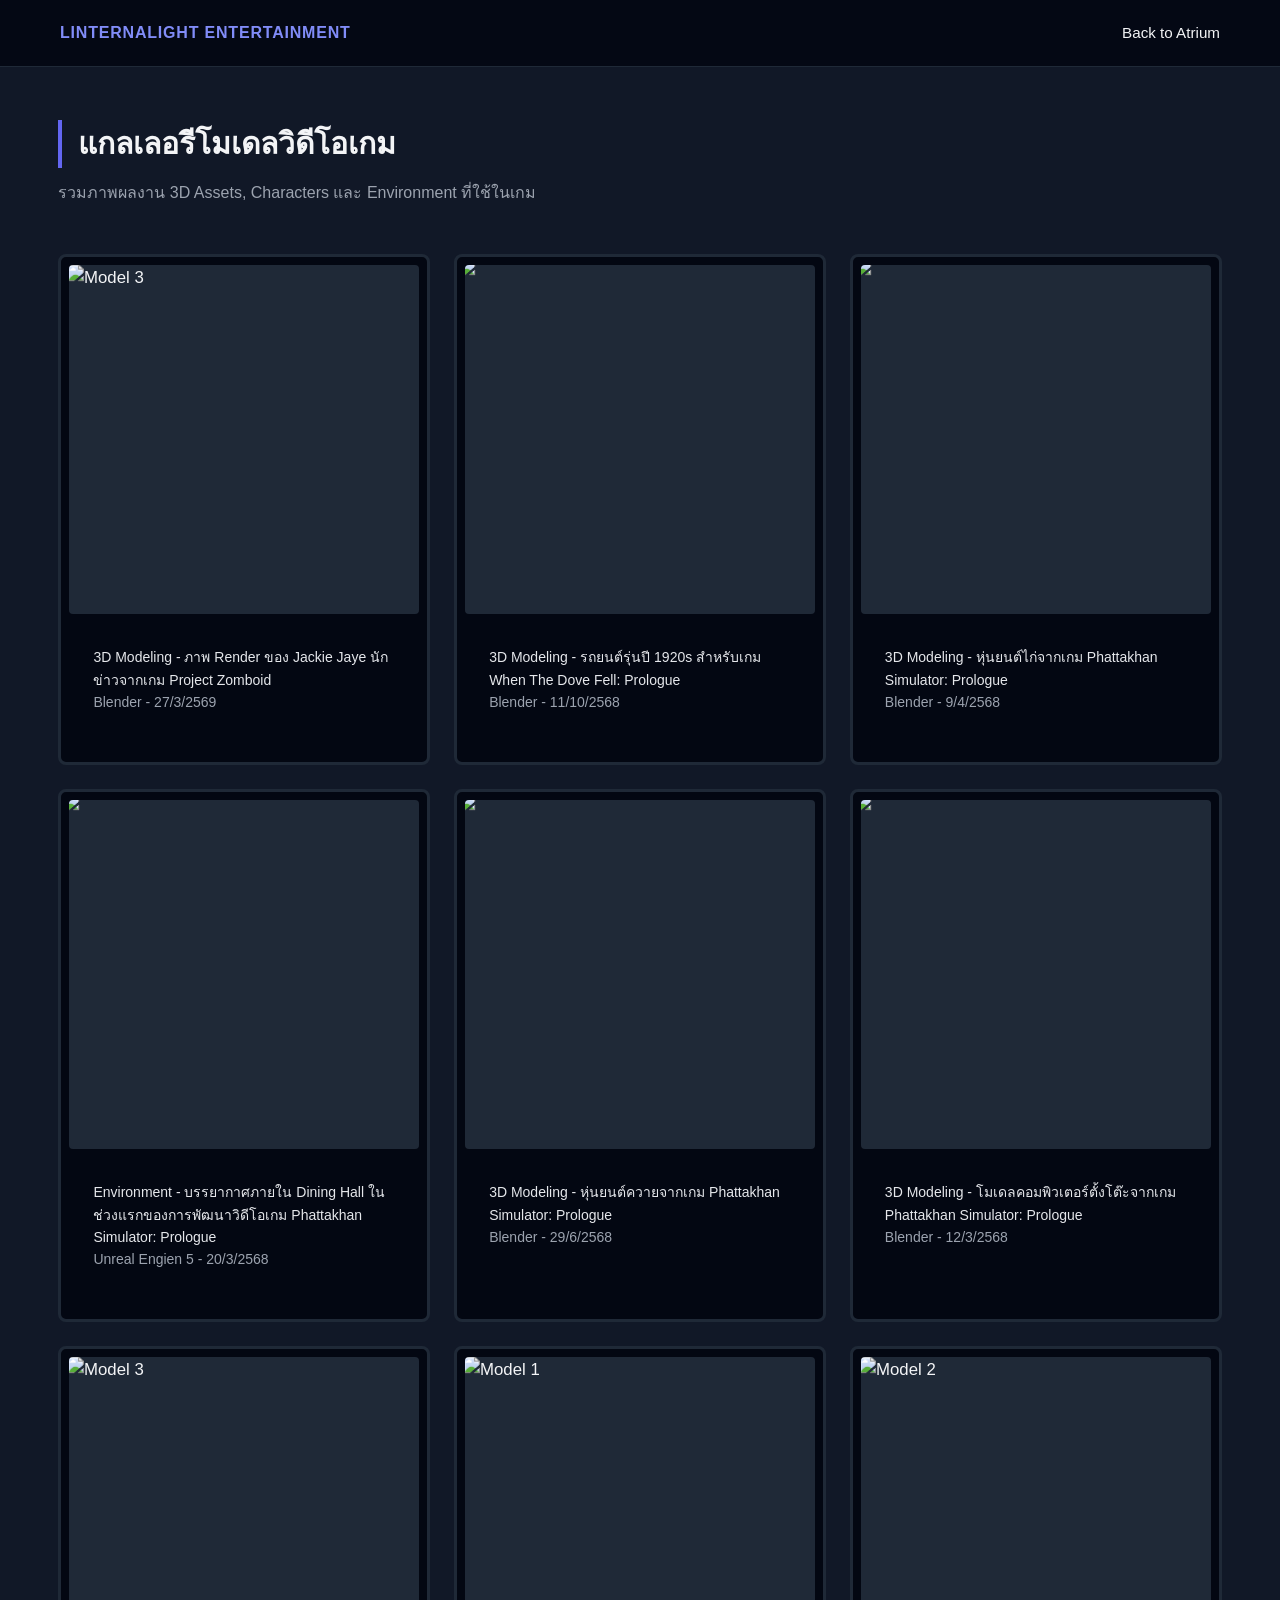
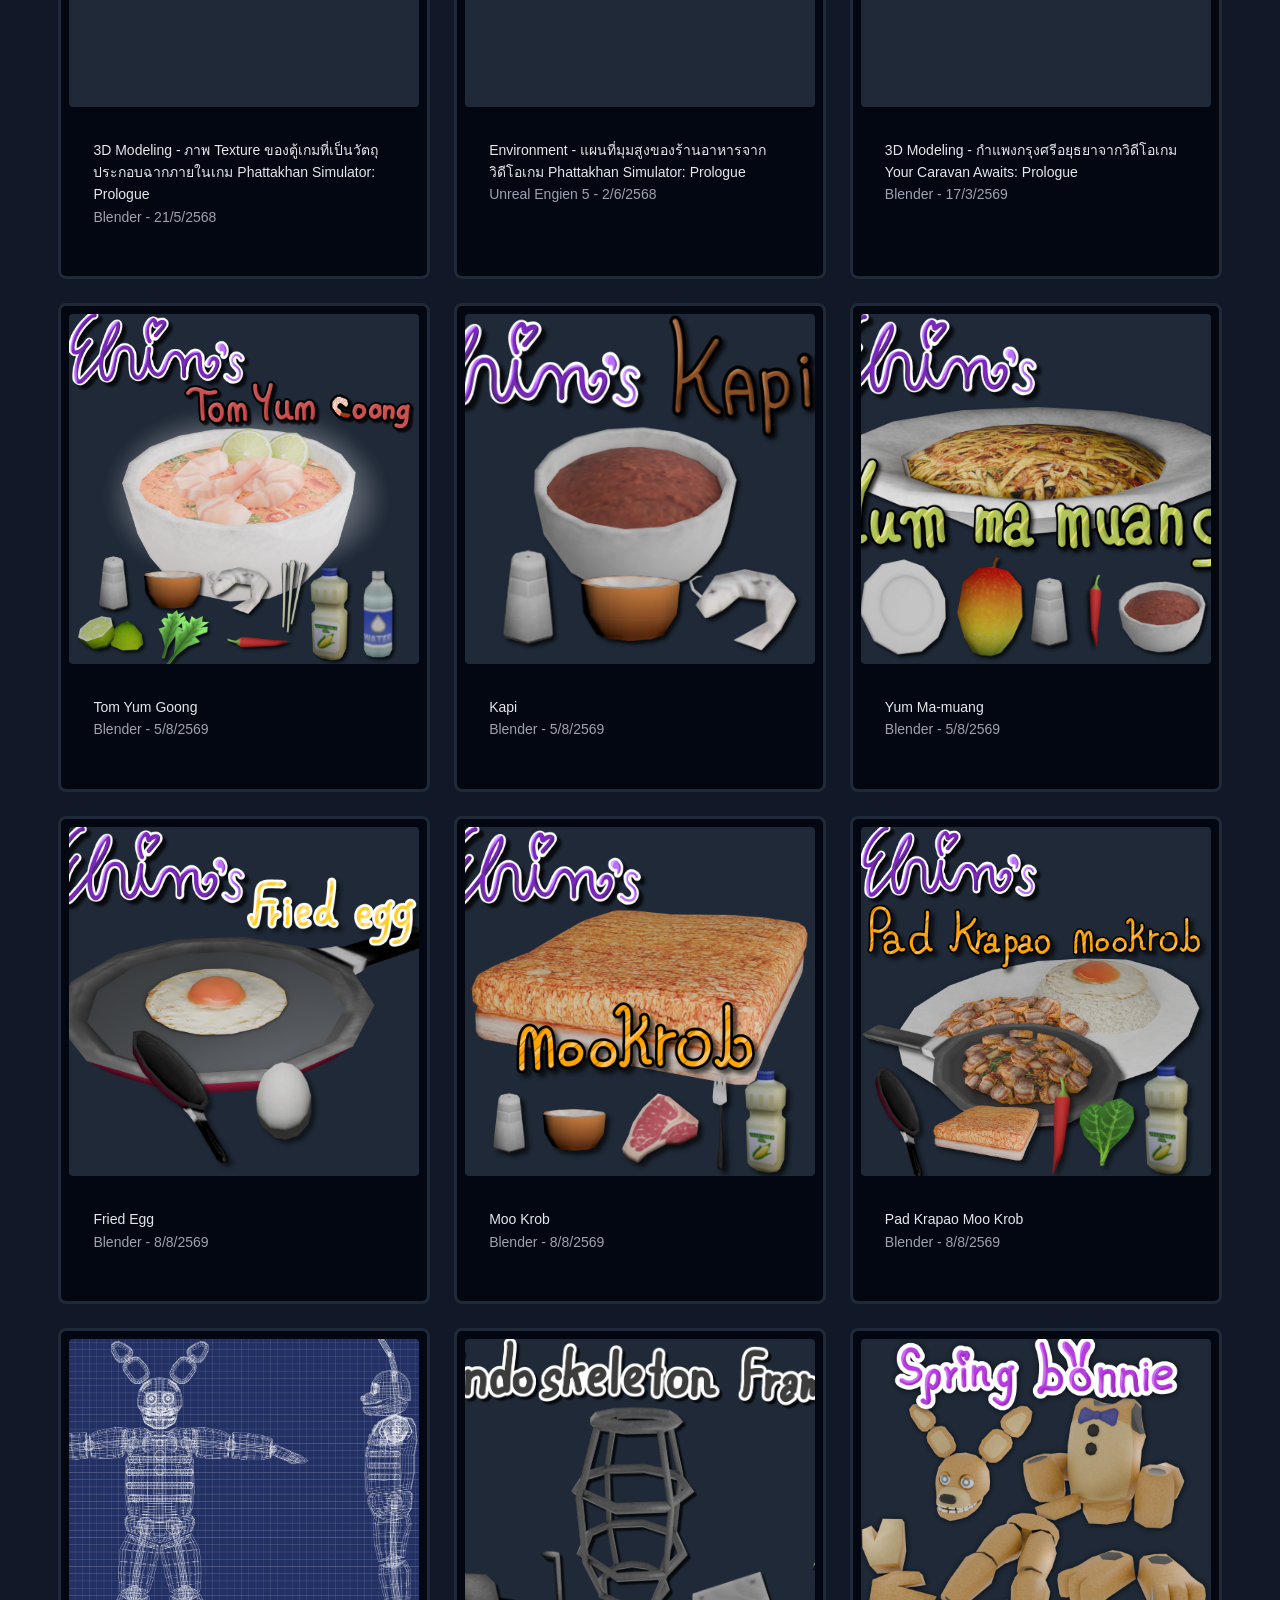
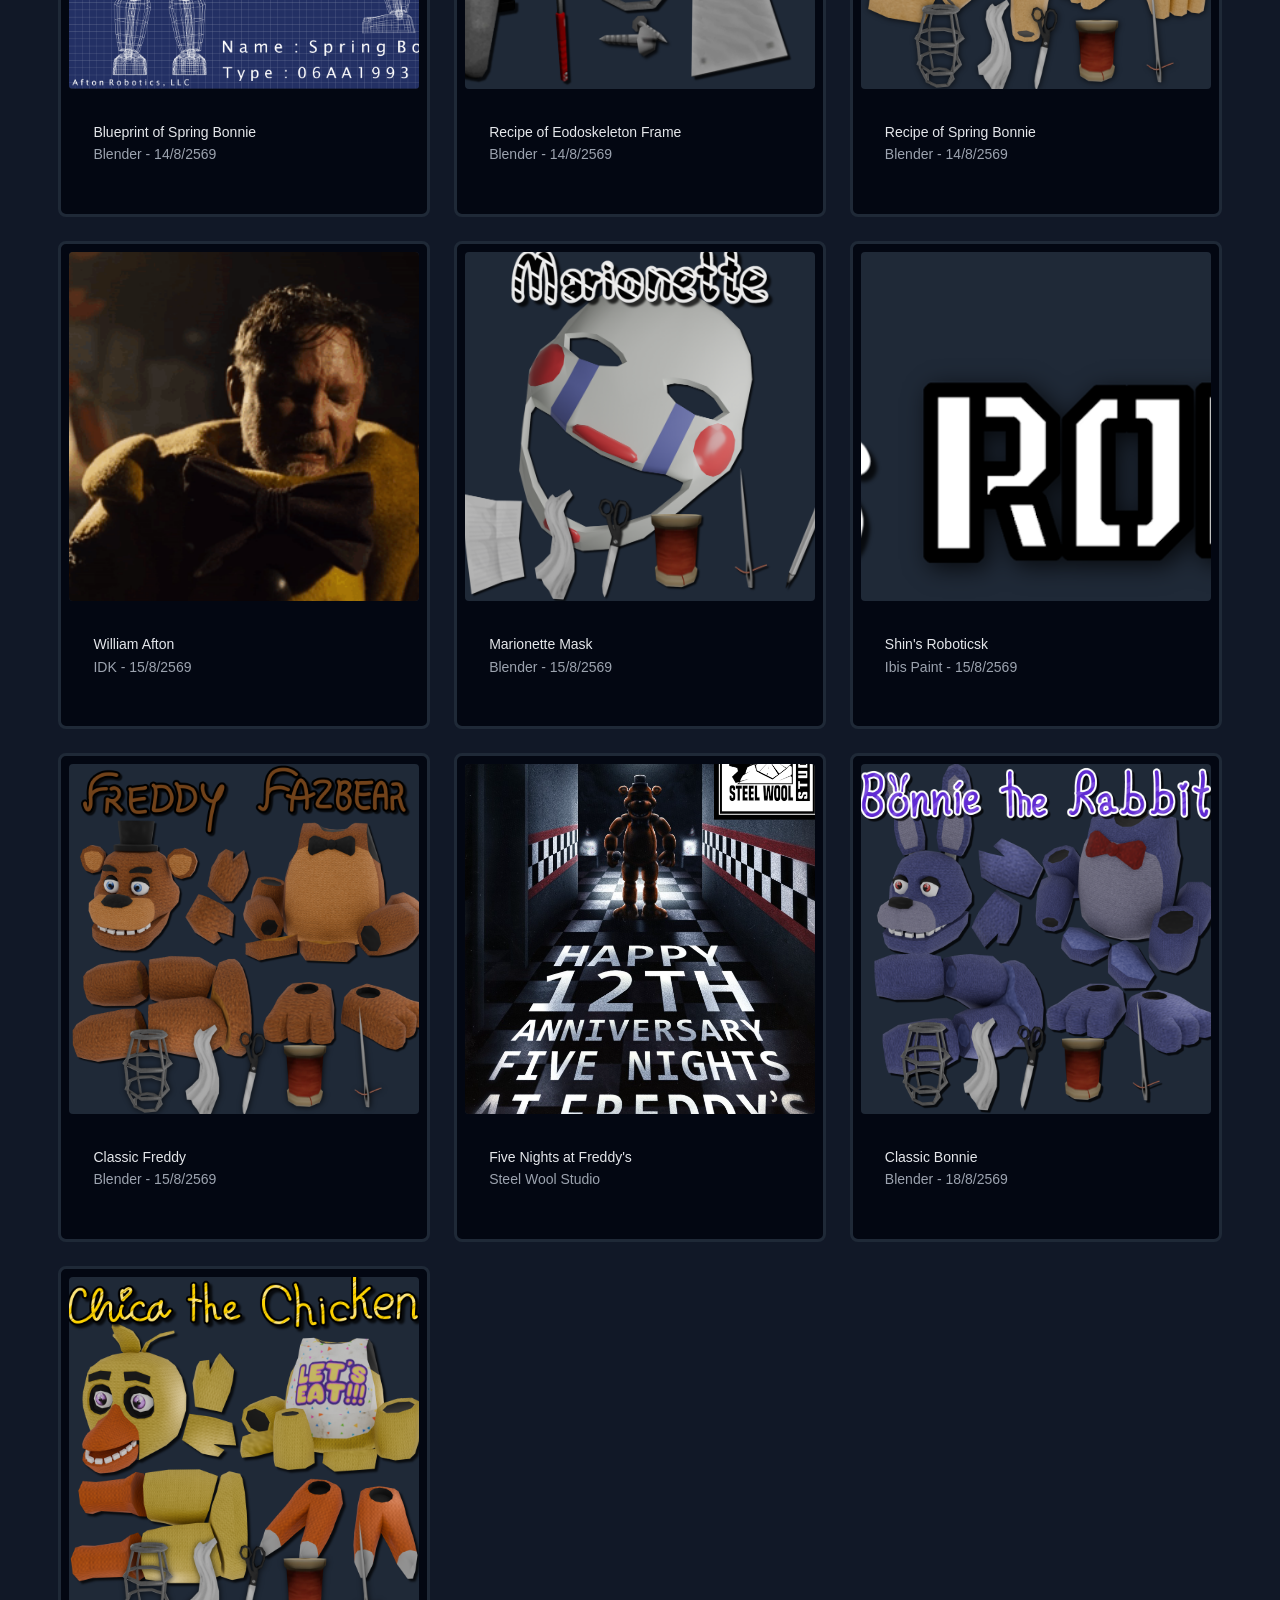
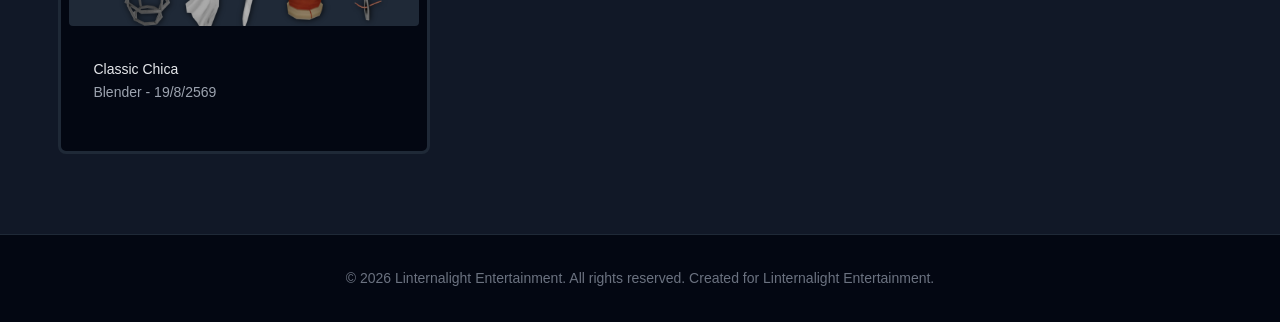
==== commit 0c3ccf21: "Update" ====
--- a/ArtGallery.html
+++ b/ArtGallery.html
@@ -263,6 +263,16 @@
                 </div>
             </div>
 
+            <div class="CardB-card">
+                <div class="gallery-img-box">
+                    <img src="GFX/Recipe_Classic_Chica.png" alt="Model 3">
+                </div>
+                <div class="Card-info-text">
+                    <h4>Classic Chica</h4>
+                    <p>Blender - 19/8/2569</p>
+                </div>
+            </div>
+
         </div>
     </section>
 
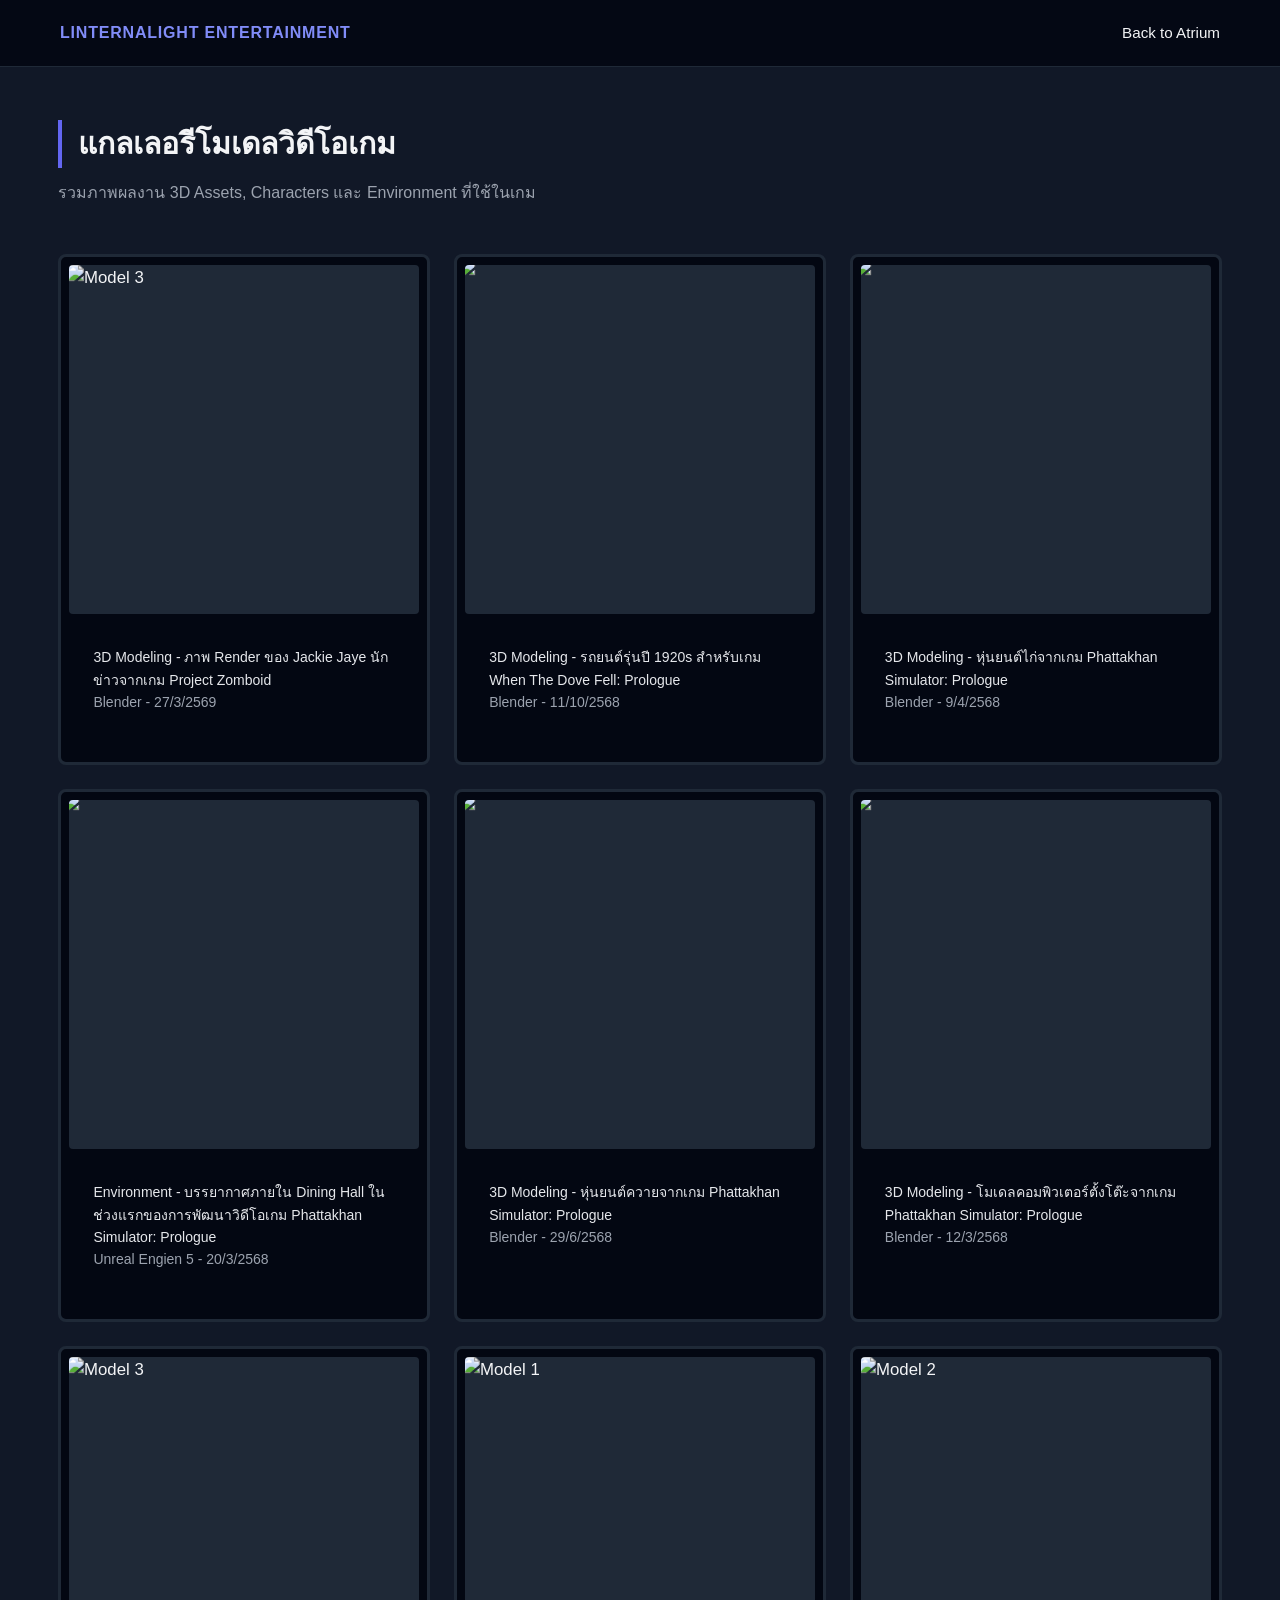
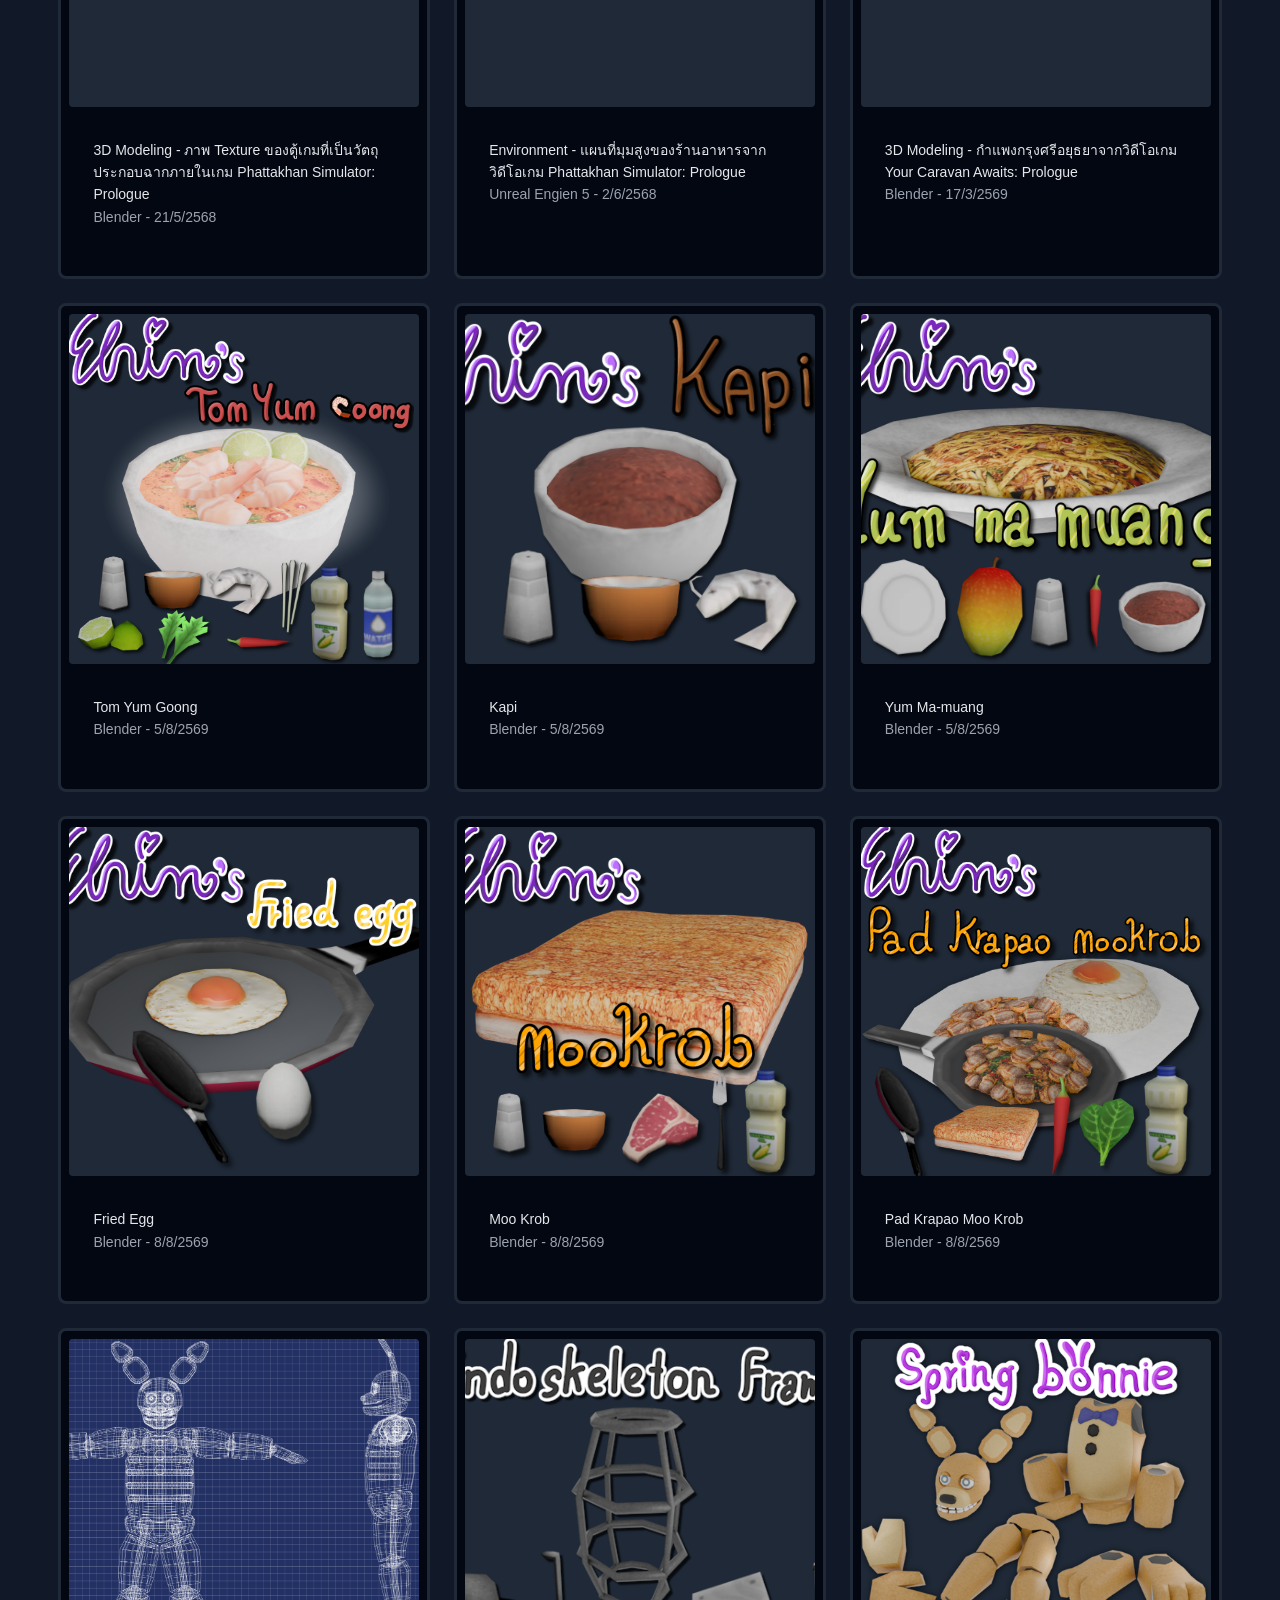
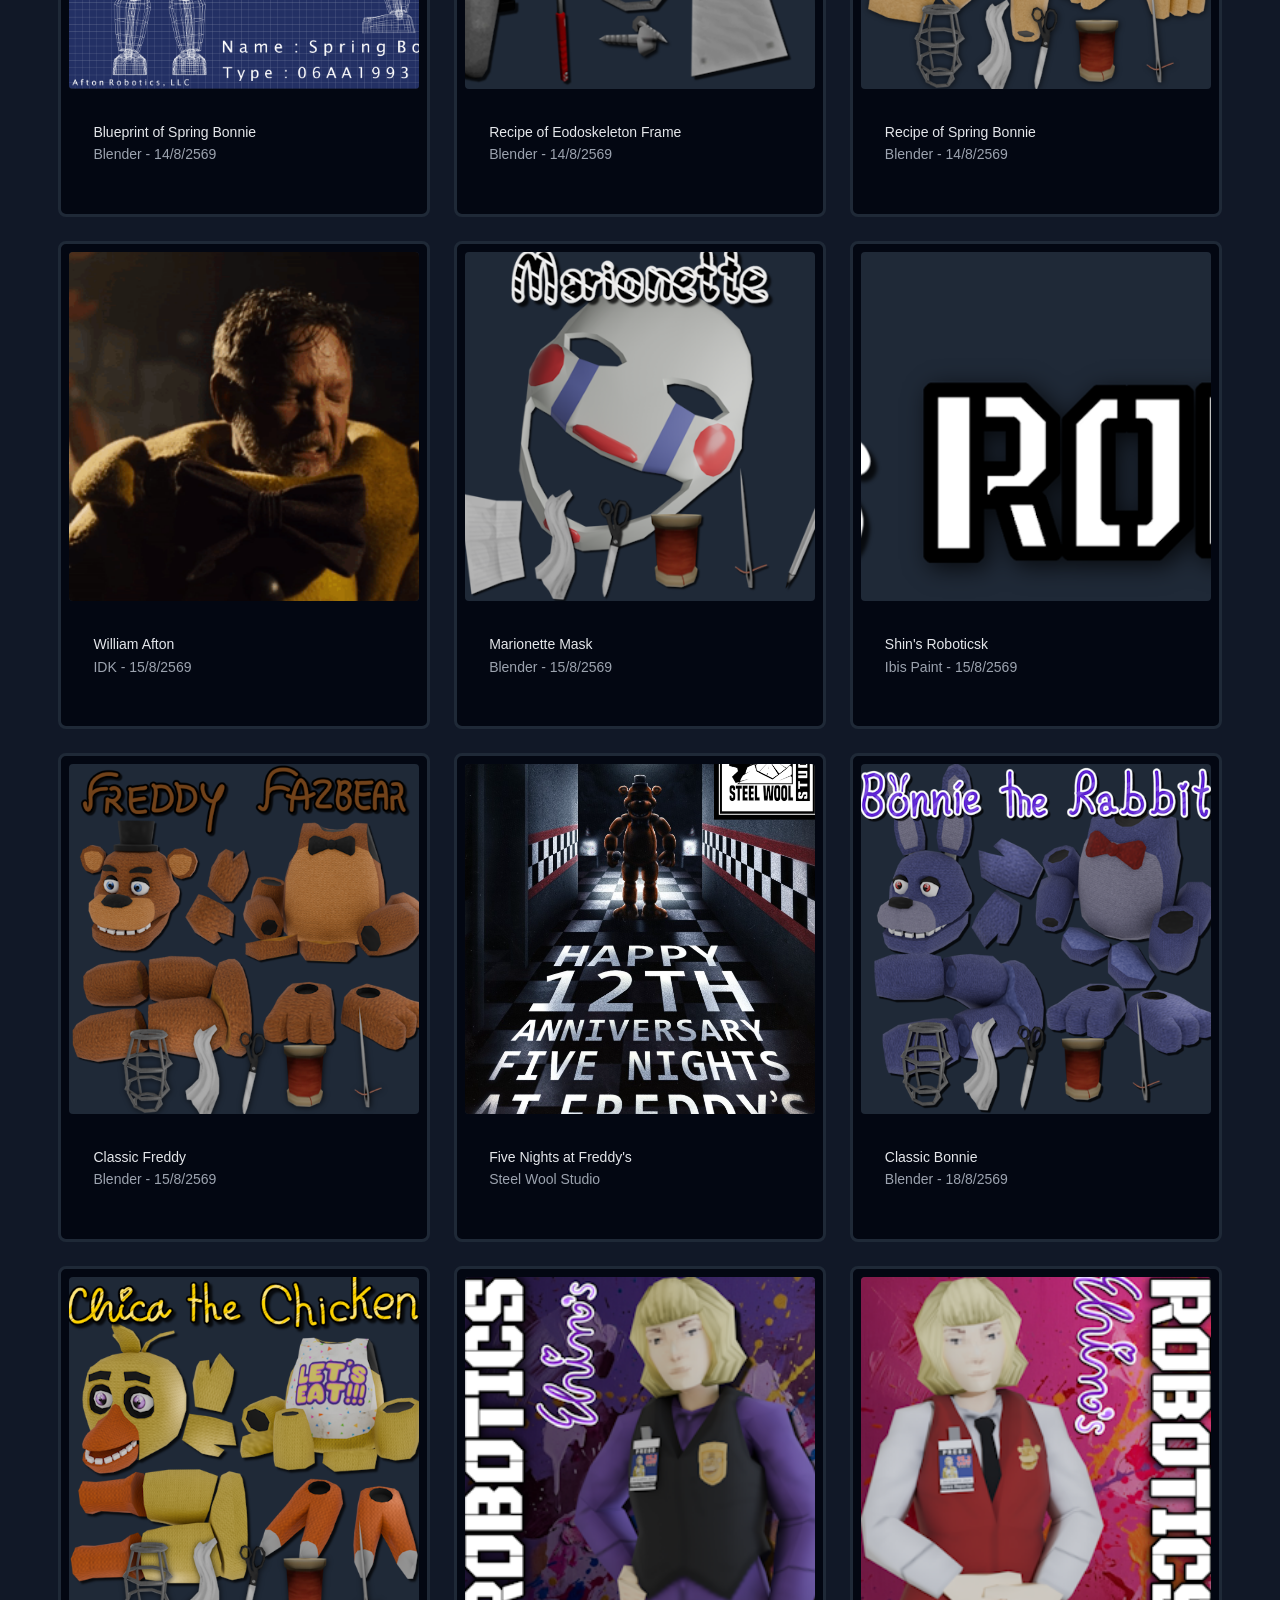
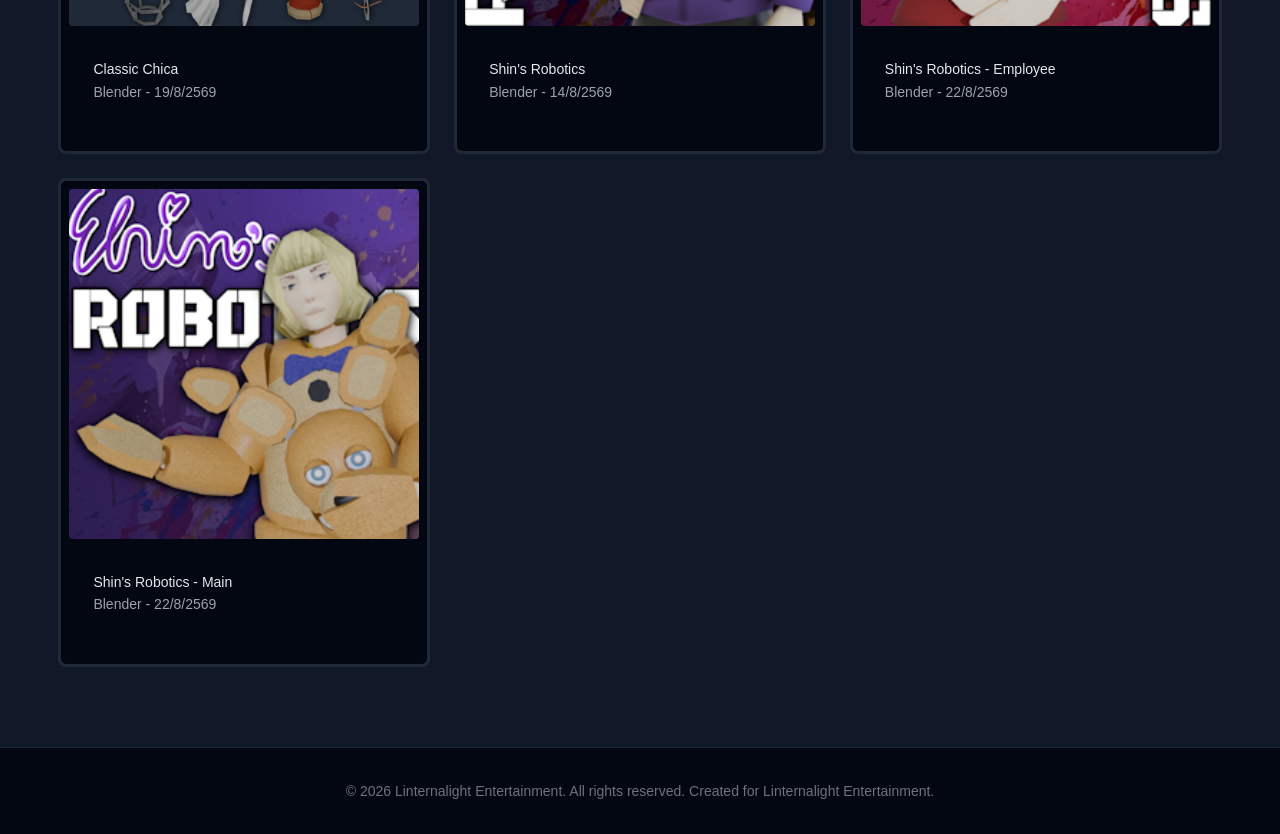
==== commit 630f854a: "Update" ====
--- a/ArtGallery.html
+++ b/ArtGallery.html
@@ -273,6 +273,36 @@
                 </div>
             </div>
 
+            <div class="CardB-card">
+                <div class="gallery-img-box">
+                    <img src="GFX/Mod/ShinsRobotics.png" alt="">
+                </div>
+                <div class="Card-info-text">
+                    <h4>Shin's Robotics</h4>
+                    <p>Blender - 14/8/2569</p>
+                </div>
+            </div>
+
+            <div class="CardB-card">
+                <div class="gallery-img-box">
+                    <img src="GFX/Mod/ShinsRobotics_Employee.png" alt="">
+                </div>
+                <div class="Card-info-text">
+                    <h4>Shin's Robotics - Employee</h4>
+                    <p>Blender - 22/8/2569</p>
+                </div>
+            </div>
+
+            <div class="CardB-card">
+                <div class="gallery-img-box">
+                    <img src="GFX/Mod/ShinsRobotics_Main.png" alt="">
+                </div>
+                <div class="Card-info-text">
+                    <h4>Shin's Robotics - Main</h4>
+                    <p>Blender - 22/8/2569</p>
+                </div>
+            </div>
+
         </div>
     </section>
 
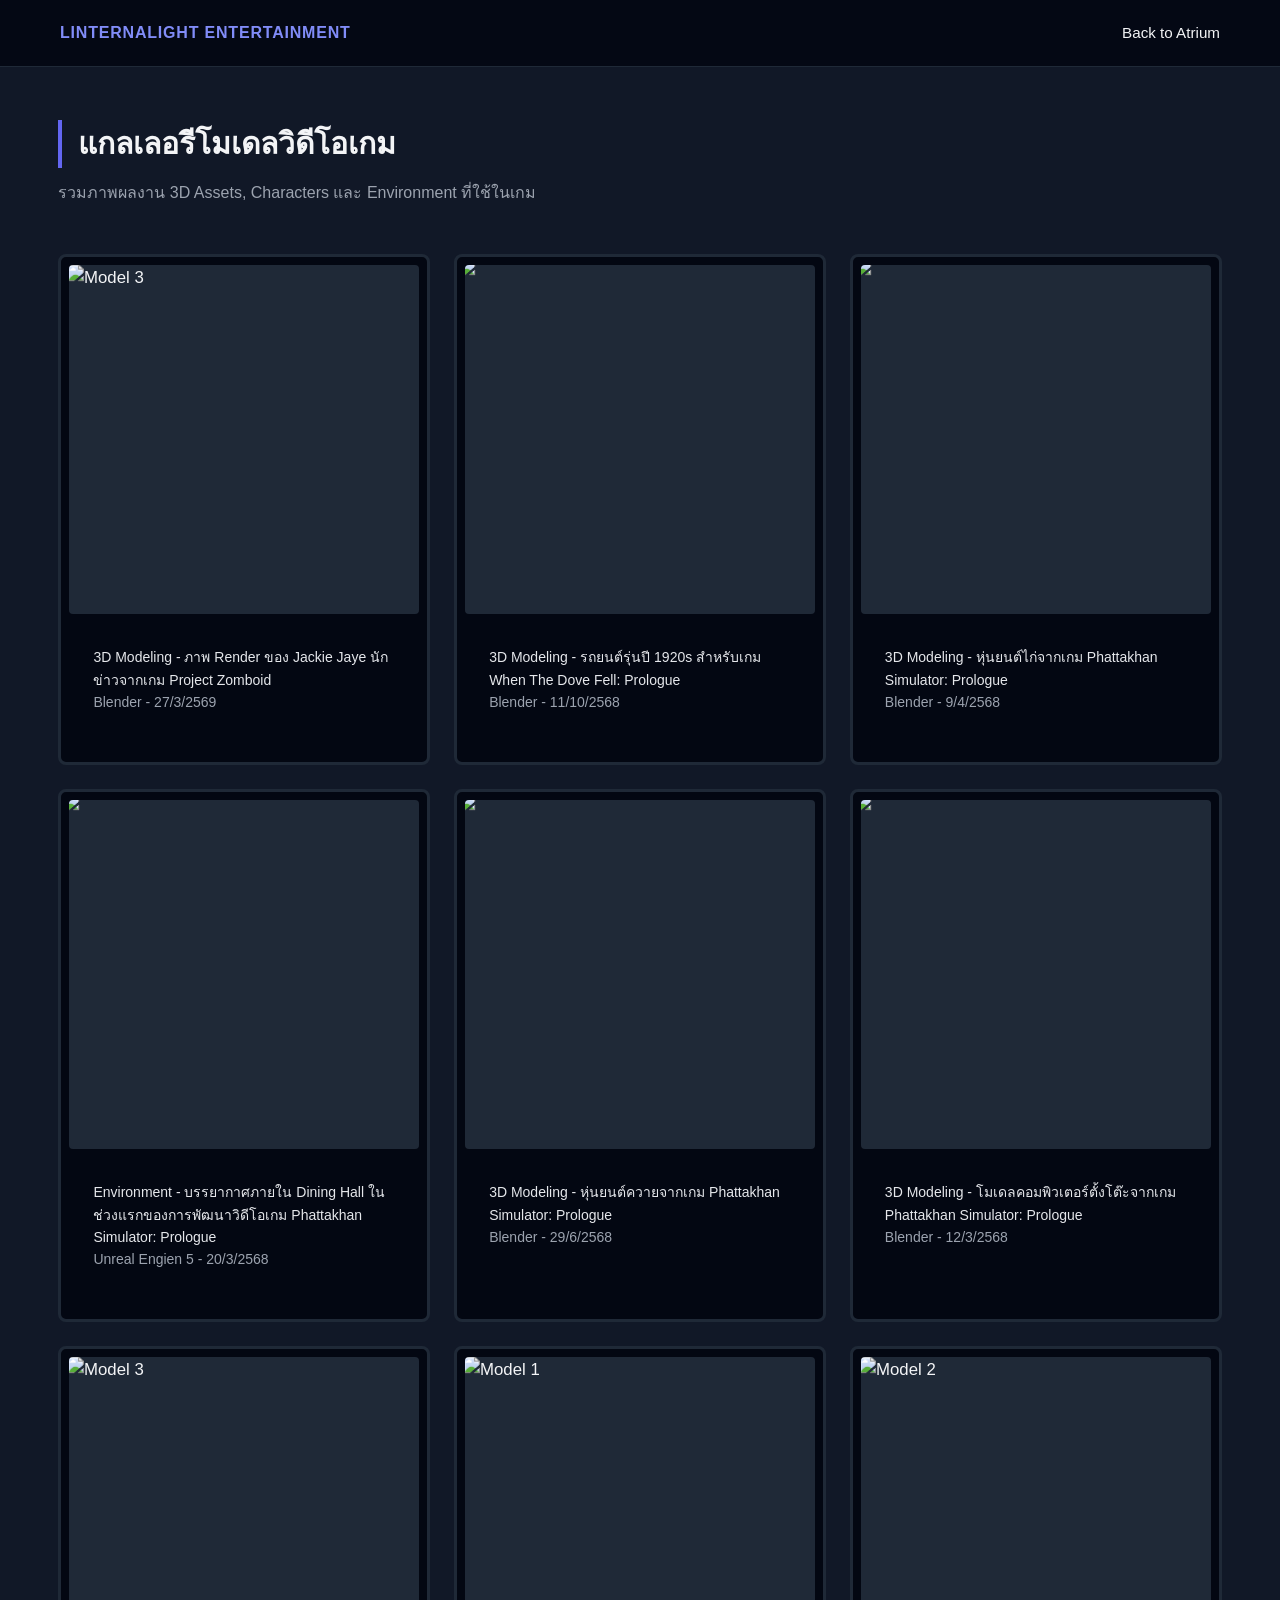
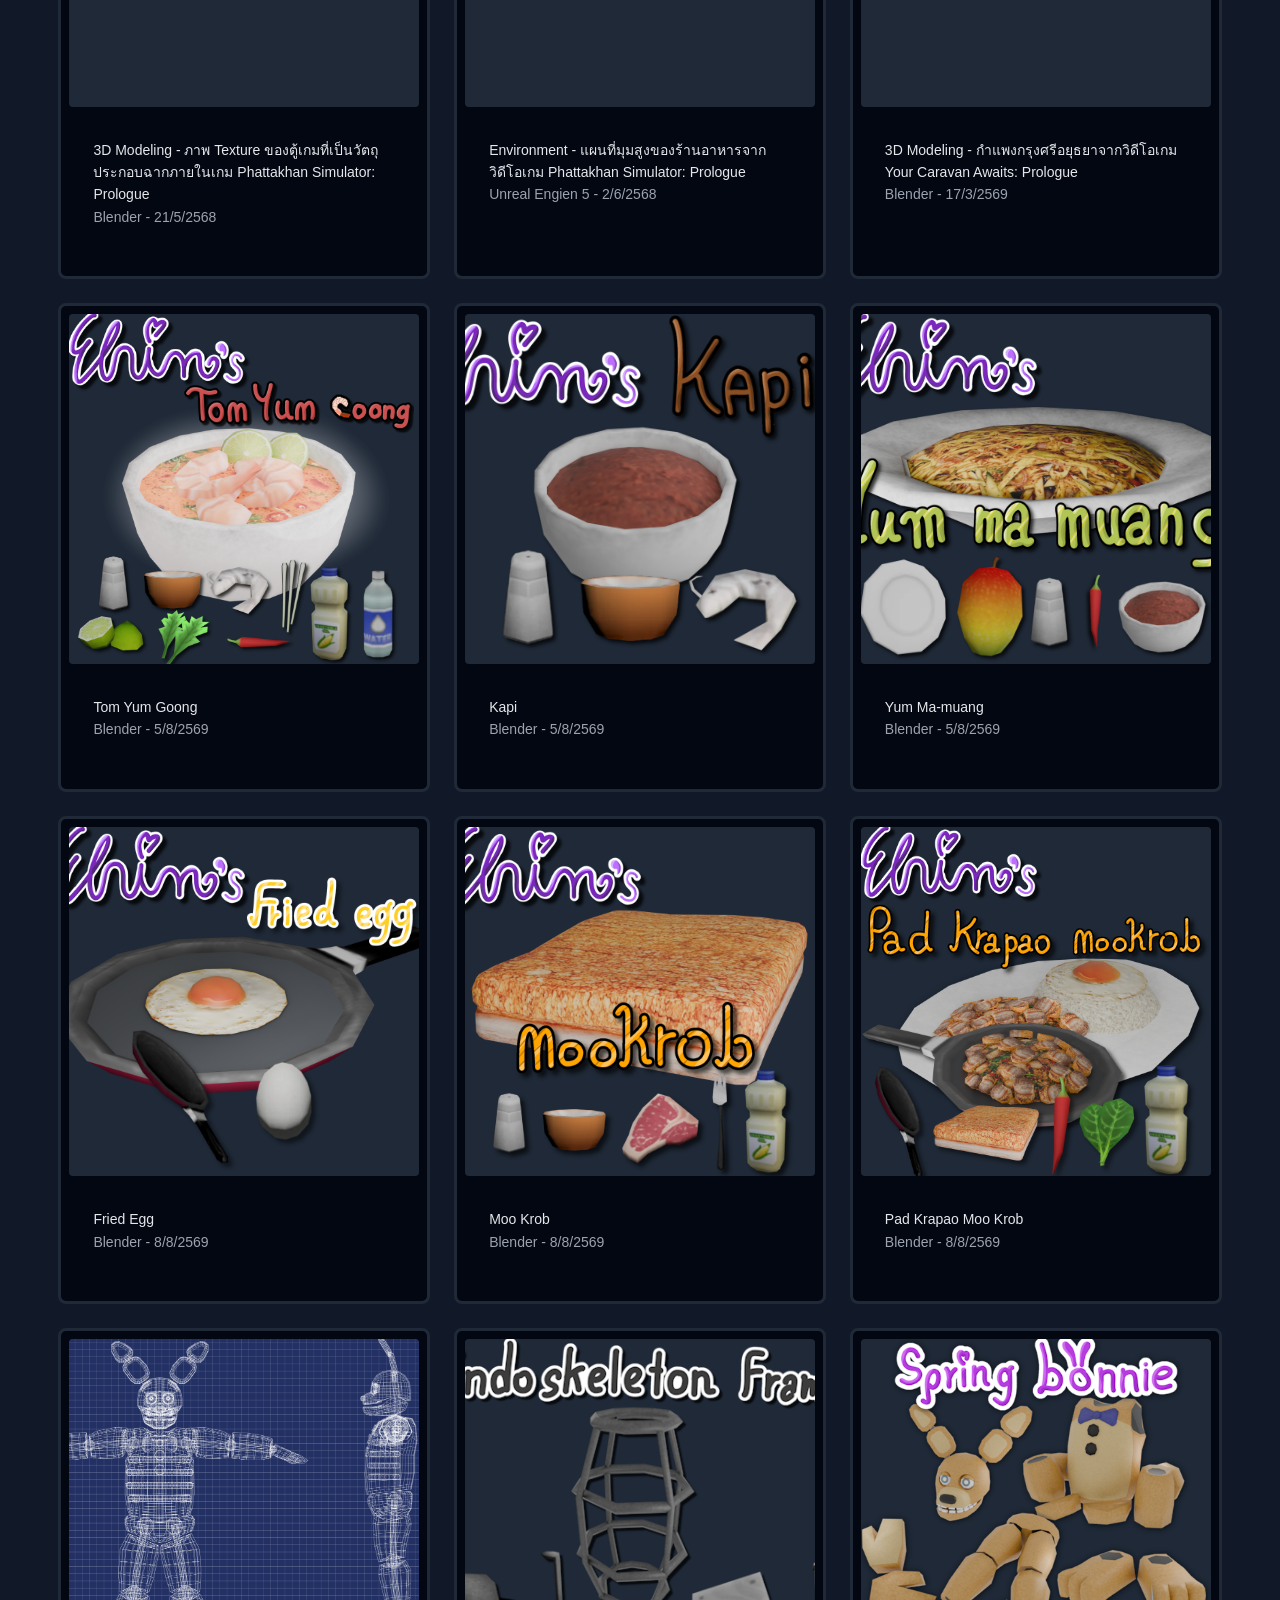
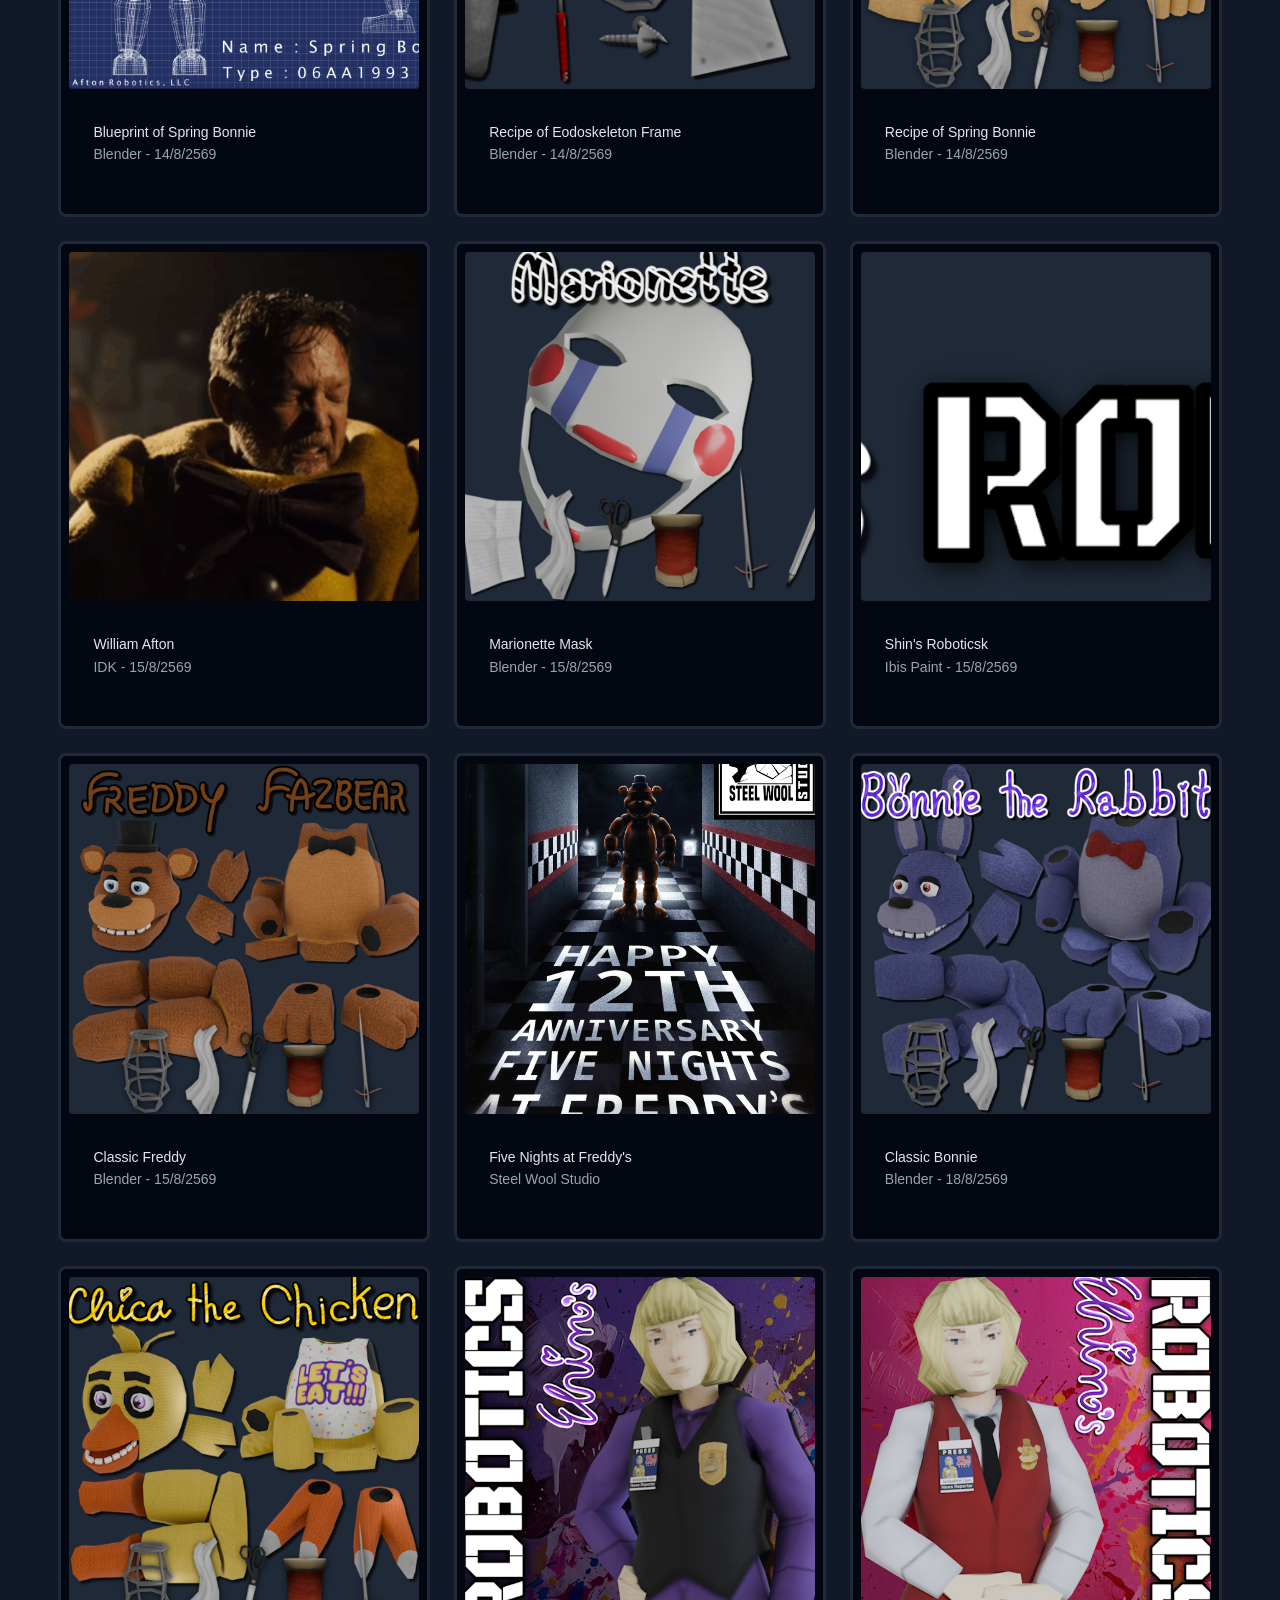
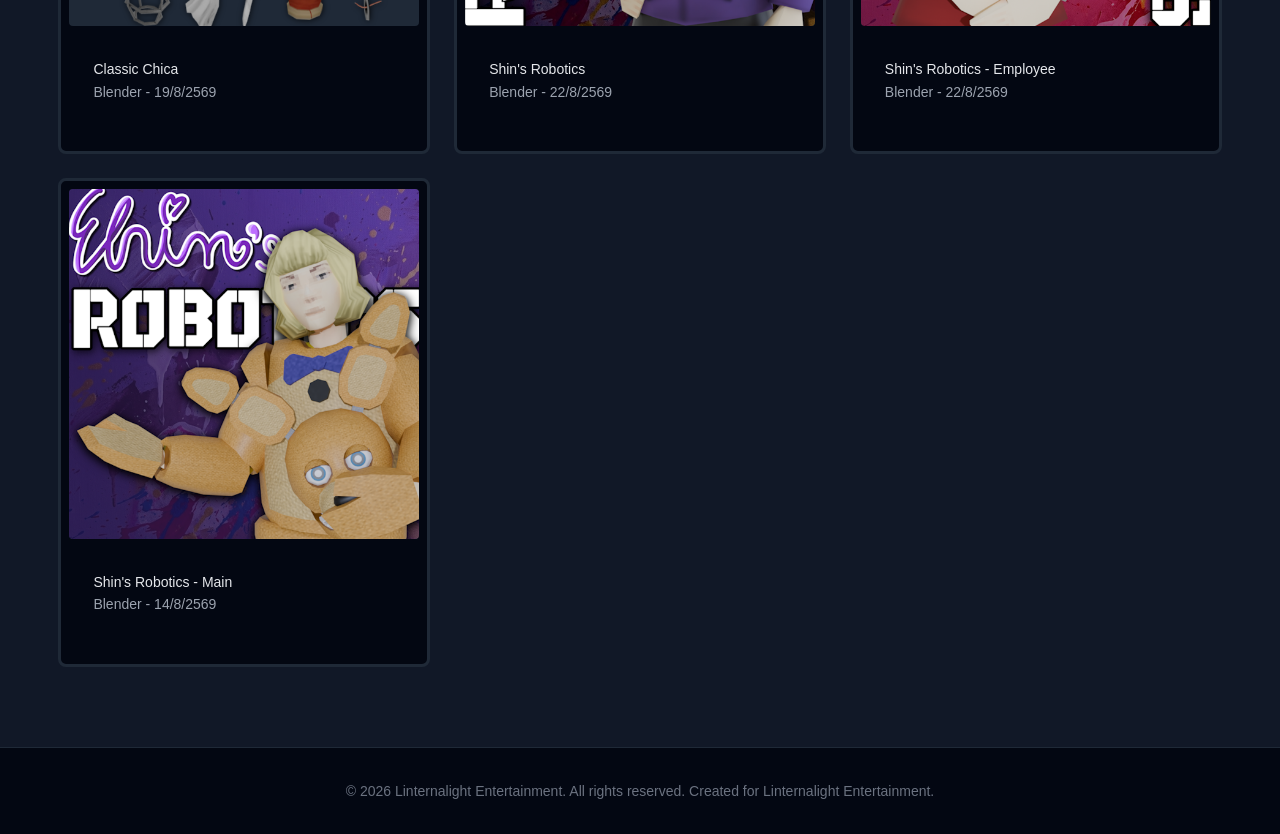
==== commit b98c6e59: "Update" ====
--- a/ArtGallery.html
+++ b/ArtGallery.html
@@ -279,7 +279,7 @@
                 </div>
                 <div class="Card-info-text">
                     <h4>Shin's Robotics</h4>
-                    <p>Blender - 14/8/2569</p>
+                    <p>Blender - 22/8/2569</p>
                 </div>
             </div>
 
@@ -299,7 +299,7 @@
                 </div>
                 <div class="Card-info-text">
                     <h4>Shin's Robotics - Main</h4>
-                    <p>Blender - 22/8/2569</p>
+                    <p>Blender - 14/8/2569</p>
                 </div>
             </div>
 
